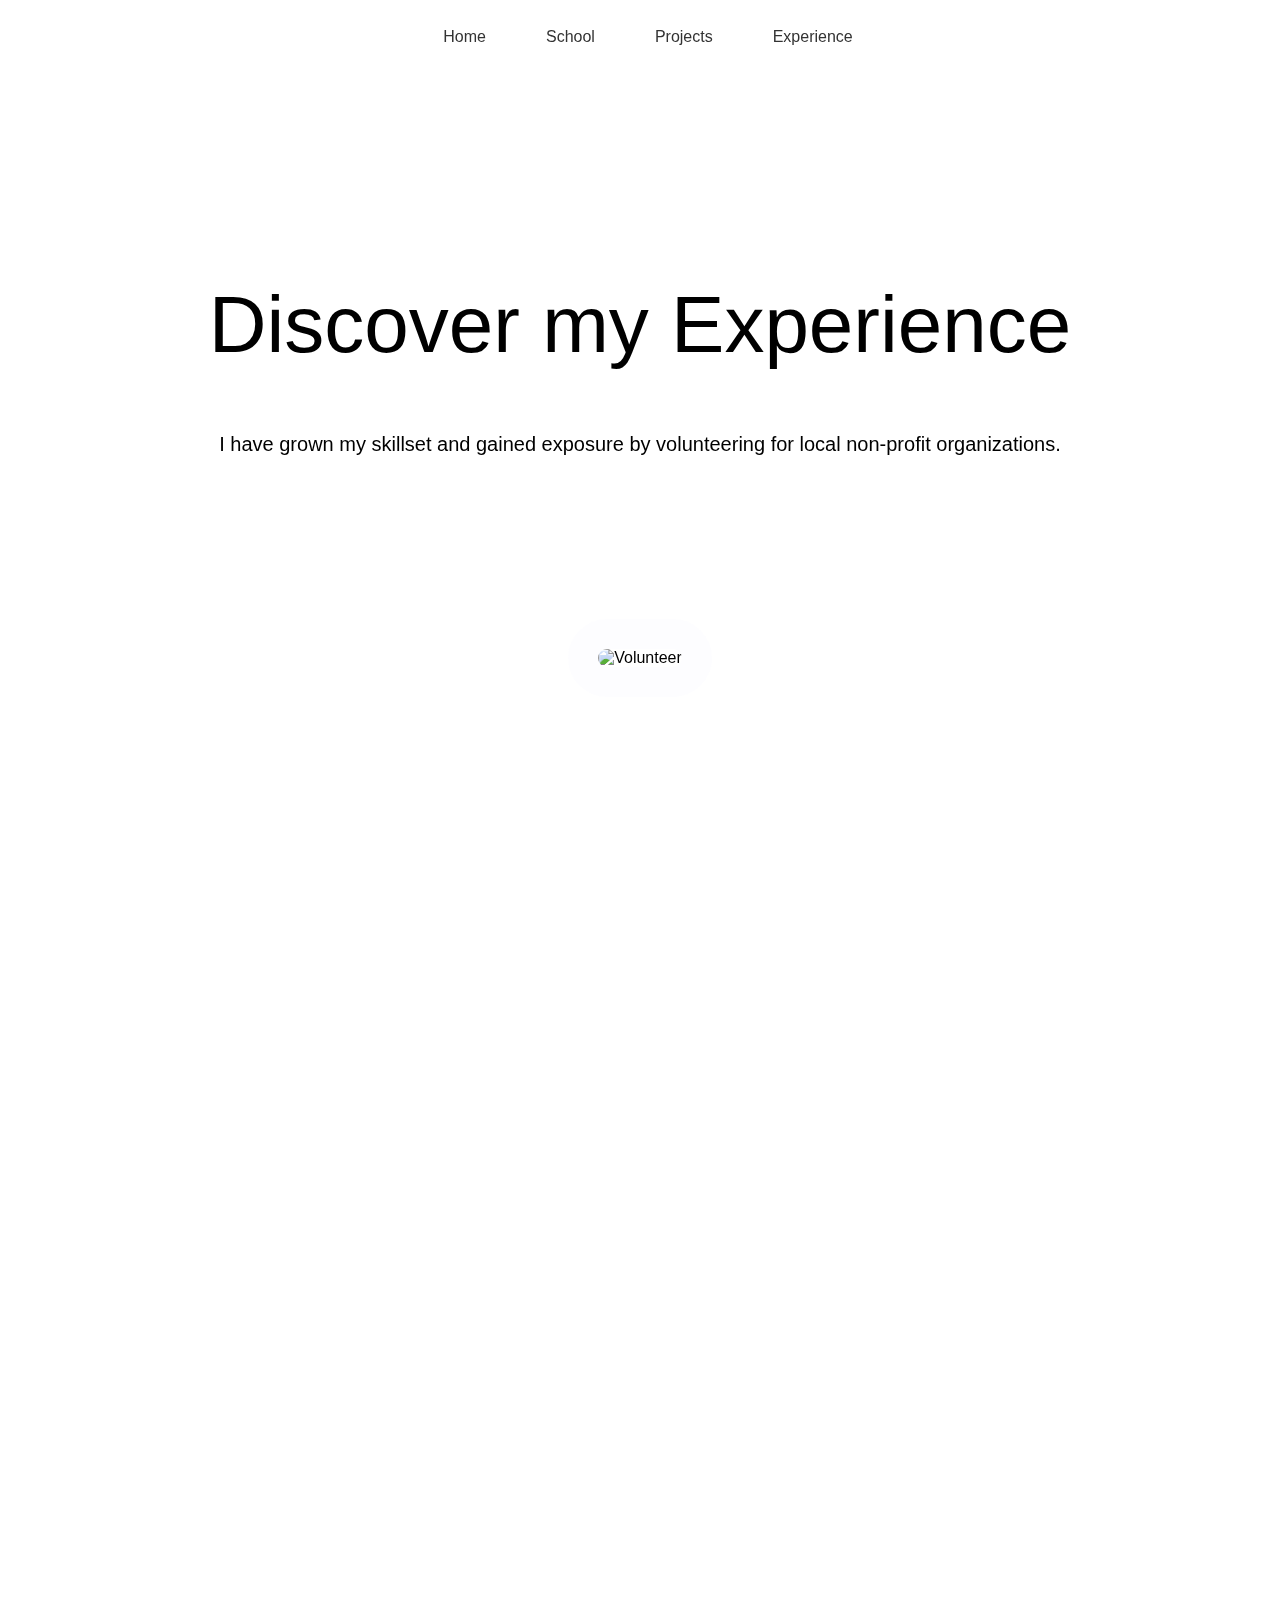
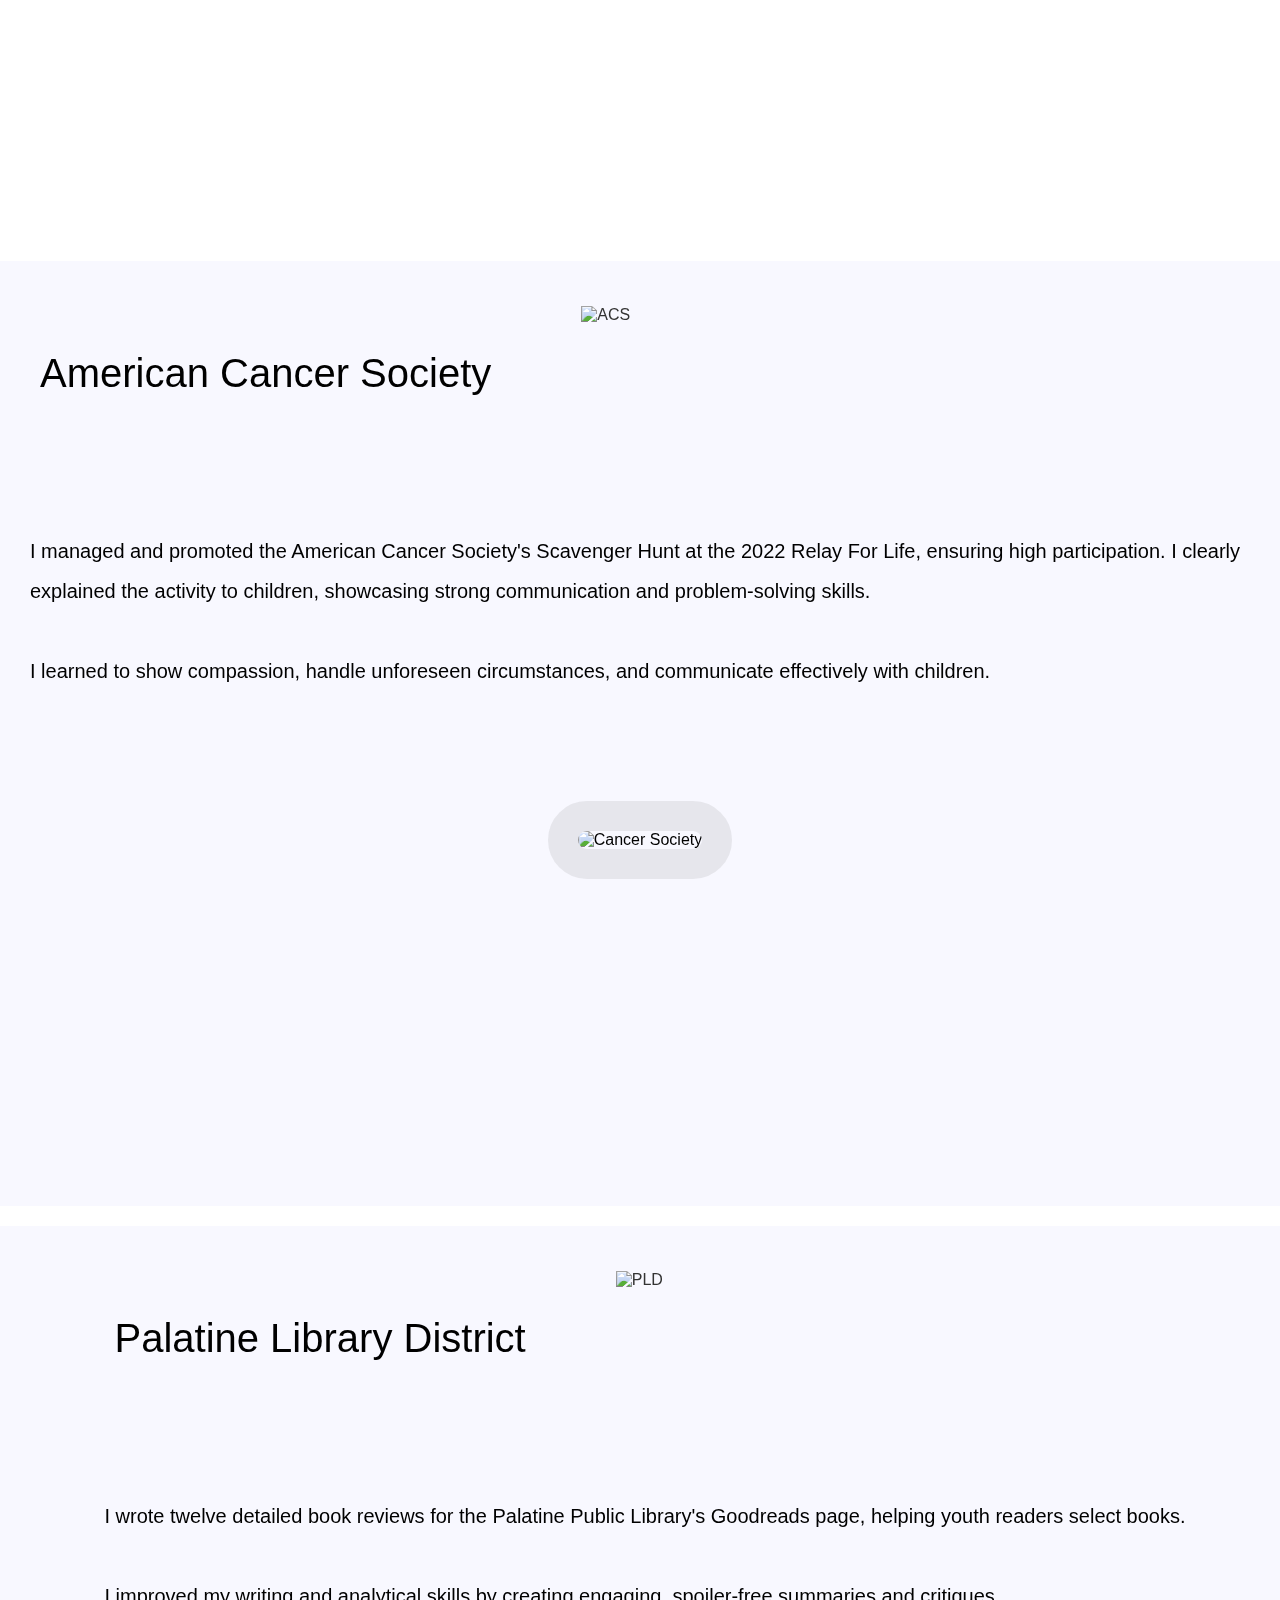
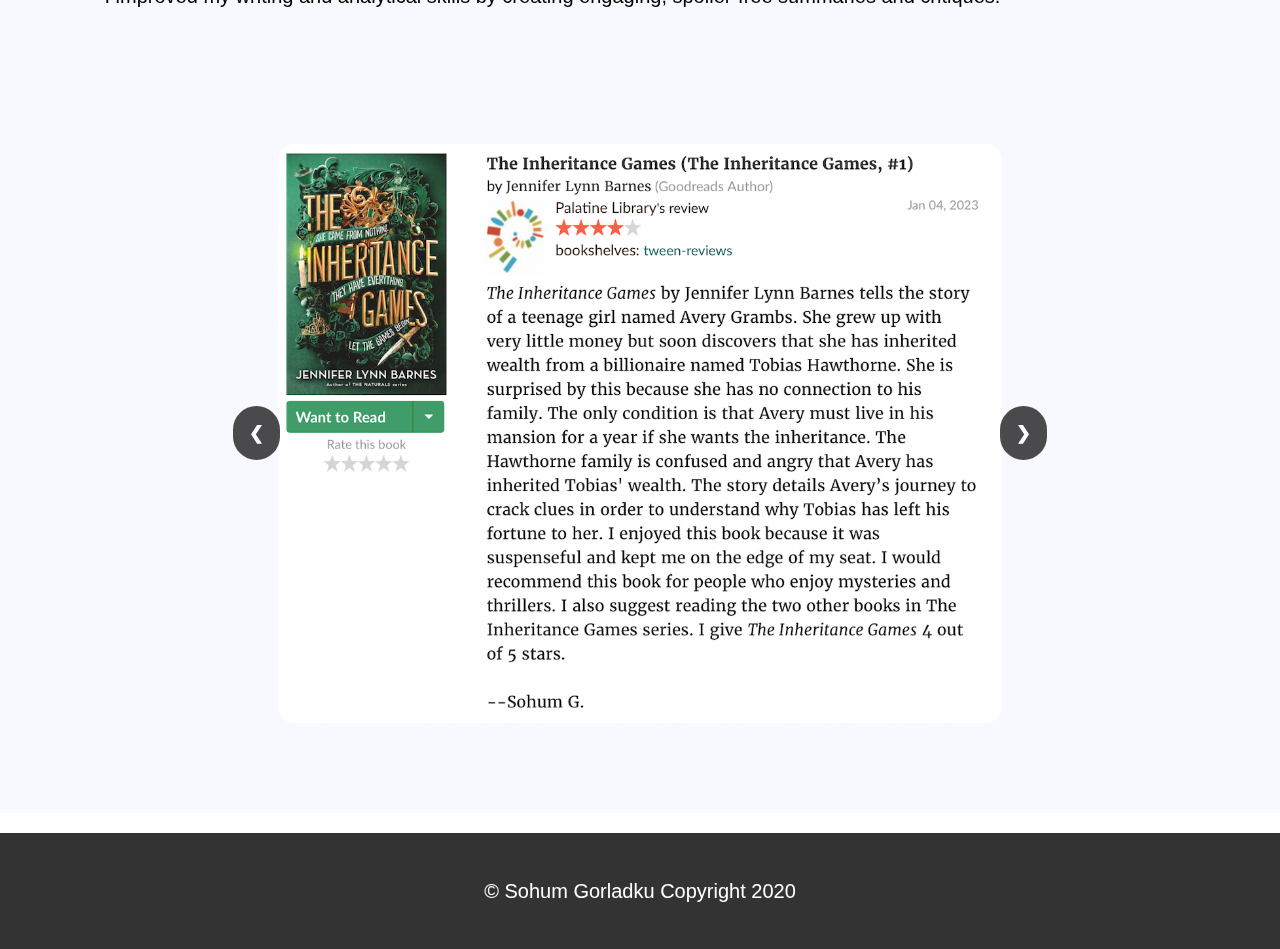
==== experience.html @ 85830cfe "Update experience.html" ====
<!DOCTYPE html>
<html>
<head>
    <meta name="viewport" content="width=device-width, initial-scale=1.0">
    <title>Sohum Gorladku</title>
    <link rel="stylesheet" href="style.css" />
    <link href="https://fonts.googleapis.com/css2?family=Inter:wght@400;700&display=swap" rel="stylesheet">
</head>
<body>
<div id="GorHeader">
    <div id="GorNavigate">
        <ul class="sul">
            <li class="sli"><a href="index.html">Home</a></li>
            <li class="sli"><a href="school.html">School</a></li>
            <li class="sli"><a href="projects.html">Projects</a></li>
            <li class="sli"><a href="experience.html">Experience</a></li>
        </ul>
    </div>
</div>

<div id="SContent">
    <div id="SRow1Rectangle1">
        <div id="title-wrap" class="content-wrapper">
            <h1 id="title">Discover my Experience</h1>
            <p id="title-text">I have grown my skillset and gained exposure by volunteering for local non-profit organizations. </p>
            <img src="https://images.fastcompany.com/image/upload/f_auto,c_fit,w_3840,q_auto/fc/3060902-poster-p-1-why-volunteering-is-the-single-most-overlooked-skill-on-resumes.jpg" alt="Volunteer" class="school-image">
        </div>
    </div>

    <div id="SRow2Rectangle1">
        <div class="content-wrapper">
            <div class="acs">
                <h1 class="volunteer-title">American Cancer Society</h1>
                <a href="https://www.cancer.org/involved/fundraise/relay-for-life.html" class="acs-image" target="_blank">
                    <img src="https://1000logos.net/wp-content/uploads/2023/02/American-Cancer-Society-logo.png" alt="ACS" class="acs-image">
                </a>
            </div>
            <p class="volunteertext">I managed and promoted the American Cancer Society's Scavenger Hunt at the 2022 Relay For Life, ensuring high participation. I clearly explained the activity to children, showcasing strong communication and problem-solving skills. <br><br> I learned to show compassion, handle unforeseen circumstances, and communicate effectively with children.</p>
            <img src="https://www.carnivalfoundation.com/wp-content/uploads/2019/11/0518-2019-2020-Carnival-RFL-1.jpg" alt="Cancer Society" class="walk-image">
        </div>
    </div>

    <div id="SRow3Rectangle1">
        <div class="content-wrapper">
            <div class="acs" >
                <h1 class="volunteer-title" style="text-align: left; margin-left: 1em;">Palatine Library District</h1>
                <a href="https://www.goodreads.com/user/show/82035043-palatine-library" class="pld-image" target="_blank">
                    <img src="https://www.palatinelibrary.org/sites/default/files/PLDLogo1200x630.png" alt="PLD" class="acs-image">
                </a>
            </div>
            <p class="volunteertext">I wrote twelve detailed book reviews for the Palatine Public Library's Goodreads page, helping youth readers select books. <br><br> I improved my writing and analytical skills by creating engaging, spoiler-free summaries and critiques.</p>
            <br>
            <div class="slider">
                <button class="prev" onclick="plusSlides(-1)">&#10094;</button>
                <div class="slider-content">
                    <img src="rev1.png" class="slide" alt="Review 1">
                    <img src="rev2.png" class="slide" alt="Review 2">
                    <img src="rev3.png" class="slide" alt="Review 3">
                    <img src="rev4.png" class="slide" alt="Review 4">
                    <img src="rev5.png" class="slide" alt="Review 5">
                    <img src="rev6.png" class="slide" alt="Review 6">
                </div>
                <button class="next" onclick="plusSlides(1)">&#10095;</button>
            </div>
        
        </div>
    </div>


</div>

<div id="Sfooter">
    <p>&copy; Sohum Gorladku Copyright 2020</p>
</div>

<script>
    let slideIndex = 1;
    showSlides(slideIndex);

    function plusSlides(n) {
        showSlides(slideIndex += n);
    }

    function showSlides(n) {
        let i;
        let slides = document.getElementsByClassName("slide");
        if (n > slides.length) {slideIndex = 1}
        if (n < 1) {slideIndex = slides.length}
        for (i = 0; i < slides.length; i++) {
            slides[i].style.display = "none";
        }
        slides[slideIndex-1].style.display = "block";
    }

</script>
</body>
</html>
---- style.css ----
body {
    width: 100% ; /* Use 90% of screen. 10% is left for white space. This is floating layout*/
    margin: 0 auto; /* not sure what auto does? */
    display: block; /* This will make sure block level elements such as li etc stay as their block and not become inline */
    -webkit-font-smoothing: antialiased;
    -moz-osx-font-smoothing: grayscale;
    font-family: "San Francisco Text", -apple-system, BlinkMacSystemFont, "Segoe UI", Roboto, "Helvetica Neue", Arial, sans-serif;
    /* text-align: center;*/
    
    /* padding-top: 2%; */ /*If you need some distance from top to start anything*/
    
    }
    
    .skills-container {
        display: flex;
        justify-content: space-between;
        margin-top: 10vh;
        margin-bottom: 10vh;
    }
    .skills-column {
        flex: 0 0 48%; /* Two columns, each taking about half of the container */
    }
    ul.large-bullet {
        list-style-type: none;
        font-size: 20px;
        margin-top: 20px;
        padding-left: 0; /* Remove default padding */
        font-weight:600;
    }
    
    ul.sub-bullet {
        margin-top: 0;
        padding-left: 20px; /* Adjust padding for sub-bullets */
        list-style-type: none;
        margin-top: 2vh;
        margin-bottom: 5vh;
        font-weight: 400;
    }
    
    @media screen and (max-width: 767px) {
        .skills-container {
            display: flex;
            justify-content: space-between;
            margin-top: 5px;
            margin-bottom: 5px;
        }
        .skills-column {
            flex: 0 0 48%; /* Two columns, each taking about half of the container */
        }
        ul.large-bullet {
            list-style-type: none;
            font-size: 14px;
            margin-top: 20px;
            padding-left: 0; /* Remove default padding */
            font-weight:550;
        }
        
        ul.sub-bullet {
            margin-top: 0;
            padding-left: 12px; /* Adjust padding for sub-bullets */
            list-style-type: none;
            margin-top: 2vh;
            margin-bottom: 5vh;
            font-weight: 400;
        }
    }
    
    
    /* Add this CSS to your existing stylesheet or home.css */
    .content-wrapper {
        text-align: center;
    
    }
    
    #title-wrap {
        text-align: center;
        margin-top: 20vh;
    }
    
    #title{
        font-size: 80px;
        font-weight: 400;
    }
    
    
    #title-text{
        font-size:20px;
        line-height: 2; /* Adjust the value to set the line height to double */
    }
    
    h1 {
        font-weight: 500;
        font-size: 40px;
    }
    
    
    p {
        font-weight: 350;
        font-size: 20px;
        line-height: 3;
    }
    
    @media screen and (max-width: 767px) {
        #title {
            font-size:25px;
        }
        
        #title-text {
            font-size:14px;
        }
        
        h1 {
            font-size:20px;
        }
        
        p {
            font-size:12px;
            line-height: 2;
        }
            
    }
    
    #SRow1Rectangle1, #SRow2Rectangle1, #SRow3Rectangle1, #row4slides {
        display: flex;
        justify-content: center;
        text-align: center;
        padding-top: 5vh;
        min-height: 100vh;
        margin: 0% auto 0% auto;
        margin-bottom: 20px;
    }
    
    
    #row4slides {
        background-color: ghostwhite;
        padding-top: 1%;
        position: relative;
    }
    
    .slider {
        position: relative;
        width: 80%;
        max-width: 1000px;
        margin: auto;
        overflow: hidden;
    }
    
    .slider-content {
        margin-top: 10vh;
        margin-bottom: 10vh;
        display: flex;
        justify-content: center; /* Center horizontally */
        align-items: center; /* Center vertically */
        transition: transform 0.5s ease-in-out;
        width: 100%;
    }
    
    @media screen and (max-width: 767px) {
        .slider {
            width: 100%;
        }
    
        .slide-content {
            width: 100%;
        }
    
        .slide-content img {
            max-width: 90%; /* Ensures the image doesn't take more than 90% of the screen width */
            max-height: 300px; /* Sets a maximum height for the image */
            width: auto; /* Maintains the aspect ratio */
            height: auto; /* Maintains the aspect ratio */
            border-radius: 20px; /* Keeps rounded corners */
            border: 5px solid ghostwhite; /* Keeps the thick ghost grey border */
        }
    }
    
    .abouttext{
        margin-top: 10vh;
        margin-left: 5vh;
        margin-right: 5vh;
        line-height: 2.5;
    }
    
    .slide {
        display: none;
        width: 80%;
        height: 50%;
        max-width: 100%;
        border-radius: 1em;
    }
    
    .prev, .next {
        cursor: pointer;
        position: absolute;
        top: 50%;
        width: auto;
        padding: 16px;
        color: white;
        font-weight: bold;
        font-size: 18px;
        transition: 0.6s ease;
        border-radius: 1.5em;
        border: none;
        user-select: none;
        background-color: rgba(0, 0, 0, 0.7); /* Slightly transparent */
        transform: translateY(-50%);
    }
    
    .prev {
        left: 5%; /* Adjust left position */
    }
    
    .next {
        right: 5%; /* Adjust right position */
    }
    
    .prev:hover, .next:hover {
        background-color: rgba(0,0,0,0.8);
    }
    
    
    
    
    /* Use the ID GorNavigate to set the styling for your navigation section or division */
    #GorNavigate
    {
    width:100%;
    
    background-color: rgba(255, 255, 255, 0.9) ; /*I picked this color from website color-hex.com. light black due to blur etc */
    backdrop-filter: saturate(180%) blur(20px); /* Not sure if this is doing anything */
    
    
    padding: 0.5em ; /* This gives the spacing around the whole text and its boundary. 0.5em is 8px */
    margin: 0% auto 0% auto; /* IMP: auto for margin makes this box centered. Do thisalways. Margin leaves all around the box 1%. Since width is 100% so it is not leaving margin on left/right side*/
    text-align: center;
    
    position: fixed; /* IMPORTANT LEARNING: When I used this, the Box1 was going under the Navigate. But if I dont do this, my bar wont remain fixed */
    
    }
    
    @media screen and (max-width: 767px) {
        #GorNavigate {
            padding: 0;
        }
    }
    
    
    #Sribbonbuffer
    {
    width: 100%;
    /* padding: 0em; */
    background-color: ghostwhite ; /* Best is to give the same as navigate bar color */
    /* backdrop-filter: saturate(180%) blur(20px); */
    
    
    
    /* IMPPPPPPPPPPPPPP ADD Back For Margin Above Nav Bar
    
    /* height: 11vh; */
    
    
    
    margin: 0% 0% 0% 0%; /* Top margin is 0%, Right is 0%, Bottom is 14% so there is gap betweem nav bar and next image box, left is 0% */
    /*position: fixed; */ /* I had to give this fixed similar to nav bar, else everything the width screws up. IMPORTANT. */
    /* visibility: hidden; */
    }
    
    .sul {
        display: flex;
        justify-content: center; /* Centering the items horizontally */
        padding: 0;
        margin: 0;
        list-style-type: none;
    }
    
    
    .sli /* This is spacing the words in the list .It leaves gap between li words. */
    {margin-left: 10px;
    margin-right: 10px;
    }
    
    .sli
    {
    /* URGENT LEARNING FROM BEFORE: Awesome to use inline display for navigation */
    display: inline; /* IMP: To show the li elements (navigation row) in a row instead of one below each other.*/
    padding: 20px ; /* This helps in providing padding around each word of the list. */
    /* color: white; Cannot do this here since text color is for "a" element */
    
    /* text-align: justify; */
    
    }
    
    @media screen and (max-width: 767px) {
    
        .sli {
            display: inline-block;
            width: auto; /* Allow items to be inline */
            padding: 5px 10px; /* Reduced padding for mobile */
            font-size: 10px; /* Reduced font size for mobile */
            margin: 0 3px; /* Adjust margin for spacing between items */
        }
    }
    
    
    a
    {
    color: #333333;
    margin: auto;
    text-align: center;
    text-decoration: none; /* IMP: If i dont give this, then there is an underline because of href. To remove that, you have to give this under 'a' element */
    }
    
    a:hover /* IMPORTANT LEANING FROM BEFORE. */
    /* This :hover cannot be given inside li brackets.It is an event. */
    /* when user hovers around the li elements, the color here changes to pinkinsh hexadecimal #ffcbcb */
    {
    color: #ffdead ;
    }
    
    
    #SohHead /* ANother leaning is: give an id to the h1 tag of sohum header. So you can only change that color instead of all h1 headers.*/
    {
    color: #293484;
    }
    
    
    #SContent
    {
    overflow: auto; /* This is important overflow forthe whole wrapper */
    
    }
    
    /* STYLING FOR CONTENT */
    /* Styling for first row first rectangle. Its height, margin , float */
    
    #SRow1Rectangle1 /* Since we are using ID attribute for this rectangle, you have to call it by saying #. */
    {
    /*height: 60em; *//*When I left a space between 20 and em, it did not show any rectangle.*/
    /* 20em = 320px , 45em = 720px , */
    width: 100%; /* Like body */
    
    /* IMP This is how you change length of the section. */
    max-height:200vh;
    min-height:200vh;
    
    background-image: url('https://img.freepik.com/free-vector/vibrant-summer-ombre-background-vector_53876-105765.jpg?size=626&ext=jpg&ga=GA1.1.1480204119.1718823600&semt=ais_user');
    background-size: cover; /* Ensures the image covers the entire div */
    background-repeat: no-repeat; /* Prevents the image from repeating */
    background-position: center; /* Centers the image in the div */
    width: 100%; /* Adjust as necessary */
    height: 100%; /* Adjust as necessary */
    
    margin-bottom: 1em;/* Margin: Top Right Bottom Left; 3.6% is for top margin so it does not overlap with my navigation*/
    /*margin: auto;*/ /* IMP: This will make this box centered. By making margin for both left-margin and right-margin to auto */
    /* padding-top: 2.9%; */ /*IMP: This top padding is needed else my navigation bar and Rectangle 1 will overlap. This is needed since I made my navigation bar sticky by making my navigation bar 'Fixed position' */
    /* Now if you give top padding to this rectangle, all rectangles below should also be giving some padding so they dont overlap */
    
    }
    
    @media screen and (max-width: 767px) {
        #SRow1Rectangle1{
        min-height:100vh;
        height: 100%;
        }
    
        #SRow4Rectangle1{
        max-height:60vh;
        min-height:60vh;
        height: 100%;
        }
    
        #SRow4Rectangle2{
        max-height:60vh;
        min-height:60vh;
        height: 100%;
        }
    }
    
    .profile-image {
        max-width: 100%;
        height: 50%;
        border-radius: 5em; /* Makes the image round */
        border: 30px solid rgba(248, 248, 255, 0.3);
        margin-top: 15vh; /* Adjust margin as needed */
    }
    
    
    
    .art-image {
        max-width: 100%;
        height: 50%;
        border-radius: 5em; /* Makes the image round */
        border: 30px solid rgba(231, 231, 231, 0.3);
        margin-top: 10vh; /* Adjust margin as needed */
    }
    
    
    .school-image {
        max-width: 100%;
        height: 50%;
        border-radius: 5em; /* Makes the image round */
        border: 30px solid rgba(248, 248, 255, 0.3);
        margin-top: 15vh; /* Adjust margin as needed */
    }
    
    
    .phs-image {
        max-width: 100%;
        max-height: 40%;
        border-radius: 5em; /* Makes the image round */
        border: 30px solid rgba(213, 213, 213, 0.2);
        margin-top: 15vh; 
        /* Adjust margin as needed */
    }
    
    .math-image {
        max-width: 80%;
        max-height: 70%;
        border-radius: 4em; /* Makes the image round */
        border: 30px solid rgba(161, 161, 161, 0.2);
        margin-top: 6vh; 
        /* Adjust margin as needed */
    }
    
    .tennis-image {
        max-width: 60%;
        max-height: 20%;
        border-radius: 4em; /* Makes the image round */
        border: 30px solid rgba(161, 161, 161, 0.2);
        margin-top: 4vh; 
        margin-bottom: 5vh;
        /* Adjust margin as needed */
    }
    
    .wheel-image {
        max-width: 60%;
        max-height: 60%;
        border-radius: 4em; /* Makes the image round */
        border: 30px solid rgba(161, 161, 161, 0.2);
        margin-top: 4vh; 
        margin-bottom: 5vh;
        /* Adjust margin as needed */
    }
    
    .frogger-image {
        max-width: 80%;
        max-height:80%;
        border-radius: 4em; /* Makes the image round */
        border: 30px solid rgba(161, 161, 161, 0.2);
        margin-top: 1vh; 
        /* Adjust margin as needed */
    }
    
    .sundling-image {
        max-width: 100%;
        height: 32%;
        border-radius: 4em; /* Makes the image round */
        border: 30px solid rgba(161, 161, 161, 0.2);
        margin-top: 10vh; 
        /* Adjust margin as needed */
    }
    
    .walk-image {
        max-width: 100%;
        height: 32%;
        border-radius: 4em; /* Makes the image round */
        border: 30px solid rgba(161, 161, 161, 0.2);
        margin-top: 10vh; 
        /* Adjust margin as needed */
    }
    
    .sql-image {
        max-width: 100%;
        height: 32%;
        border-radius: 4em; /* Makes the image round */
        border: 30px solid rgba(248, 248, 255, 0.3);
        margin-top: 10vh; 
        /* Adjust margin as needed */
    }
    
    .acs-image {
        max-width: 40vh;
        height: 15vh;
        margin-left: 5vh;
        /* Adjust margin as needed */
    
    }
    
    .pld-image {
        max-width: 40vh;
        height: 15vh;
        margin-left: 5vh;
        /* Adjust margin as needed */
    
    }
    
    @media screen and (max-width: 767px) {
        .profile-image {
            max-width: 90%; /* Maximum width for mobile devices */
            max-height: 300px; /* Maximum height for mobile devices */
            width: auto; /* Ensures image doesn't stretch beyond aspect ratio */
            height: auto; /* Ensures image doesn't stretch beyond aspect ratio */
        }
    
        .school-image {
            max-width: 90%; /* Maximum width for mobile devices */
            max-height: 300px; /* Maximum height for mobile devices */
            width: auto; /* Ensures image doesn't stretch beyond aspect ratio */
            height: auto; /* Ensures image doesn't stretch beyond aspect ratio */
        }
    
        .phs-image {
            max-width: 90%; /* Maximum width for mobile devices */
            max-height: 300px; /* Maximum height for mobile devices */
            width: auto; /* Ensures image doesn't stretch beyond aspect ratio */
            height: auto; /* Ensures image doesn't stretch beyond aspect ratio */
        }
    
        .art-image {
            max-width: 90%; /* Maximum width for mobile devices */
            max-height: 300px; /* Maximum height for mobile devices */
            width: auto; /* Ensures image doesn't stretch beyond aspect ratio */
            height: auto; /* Ensures image doesn't stretch beyond aspect ratio */
        }
        .math-image {
            max-width: 60%; /* Maximum width for mobile devices */
            max-height: 300px; /* Maximum height for mobile devices */
            margin-top: 10px;
            width: auto; /* Ensures image doesn't stretch beyond aspect ratio */
            height: auto; /* Ensures image doesn't stretch beyond aspect ratio */
            border-radius: 4px;
            border: none;
        }
    
        .tennis-image {
            max-width: 60%; /* Maximum width for mobile devices */
            max-height: 300px; /* Maximum height for mobile devices */
            margin-top: 10px;
            width: auto; /* Ensures image doesn't stretch beyond aspect ratio */
            height: auto; /* Ensures image doesn't stretch beyond aspect ratio */
            border-radius: 4px;
            border: none;
        }
    
        .wheel-image {
            max-width: 60%; /* Maximum width for mobile devices */
            max-height: 300px; /* Maximum height for mobile devices */
            margin-top: 10px;
            width: auto; /* Ensures image doesn't stretch beyond aspect ratio */
            height: auto; /* Ensures image doesn't stretch beyond aspect ratio */
            border-radius: 4px;
            border: none;
        }
    
    
        .frogger-image {
            max-width: 60%; /* Maximum width for mobile devices */
            max-height: 300px; /* Maximum height for mobile devices */
            width: auto; /* Ensures image doesn't stretch beyond aspect ratio */
            height: auto; /* Ensures image doesn't stretch beyond aspect ratio */
            margin-top: 10px;
            border-radius: 2px;
            border: none;
        }
    
        .sundling-image {
            max-width: 90%; /* Maximum width for mobile devices */
            max-height: 300px; /* Maximum height for mobile devices */
            width: auto; /* Ensures image doesn't stretch beyond aspect ratio */
            height: auto; /* Ensures image doesn't stretch beyond aspect ratio */
        }
    
        .sql-image {
            max-width: 90%; /* Maximum width for mobile devices */
            max-height: 300px; /* Maximum height for mobile devices */
            width: auto; /* Ensures image doesn't stretch beyond aspect ratio */
            height: auto; /* Ensures image doesn't stretch beyond aspect ratio */
        }
    
        .acs-image {
            max-width: 40%; /* Maximum width for mobile devices */
            max-height: 100px; /* Maximum height for mobile devices */
            width: auto; /* Ensures image doesn't stretch beyond aspect ratio */
            height: auto; /* Ensures image doesn't stretch beyond aspect ratio */
        }
    
        .pld-image {
            max-width: 40%; /* Maximum width for mobile devices */
            max-height: 100px; /* Maximum height for mobile devices */
            width: auto; /* Ensures image doesn't stretch beyond aspect ratio */
            height: auto; /* Ensures image doesn't stretch beyond aspect ratio */
        }
    
        .walk-image {
            max-width: 90%; /* Maximum width for mobile devices */
            max-height: 300px; /* Maximum height for mobile devices */
            width: auto; /* Ensures image doesn't stretch beyond aspect ratio */
            height: auto; /* Ensures image doesn't stretch beyond aspect ratio */
        }
    }
    
    .acs{
        display: flex;
        align-items: center; 
    }
    
    .tennisbutton{
        padding: 1.2em;
        border-color: transparent;
        margin-top: 6vh;
        margin-left: auto;
        margin-right: auto;
        font-size: 18px;
        border-radius: 0.2em;
        background-color: rgba(51, 51, 51, 0.8);
    }
    
    .wheelbutton{
        padding: 1.2em;
        border-color: transparent;
        margin-top: 3vh;
        margin-left: auto;
        margin-right: auto;
        margin-bottom: 5vh;
        font-size: 18px;
        border-radius: 0.2em;
        background-color: rgba(51, 51, 51, 0.8);
    }
    
    @media screen and (max-width: 767px) {
    .tennisbutton{
        padding: 5px;
        border: none;
        margin-top: 10px;
        margin-bottom: 3px;
        margin-left: auto;
        margin-right: auto;
        font-size: 8px;
        border-radius: 0.2em;
        background-color: rgba(51, 51, 51, 0.8);
    }
    
    .wheelbutton{
        padding: 5px;
        border-color: transparent;
        margin-top: 10px;
        margin-bottom: 3px;
        margin-left: auto;
        margin-right: auto;
        margin-bottom: 5px;
        font-size: 8px;
        border-radius: 0.2em;
        background-color: rgba(51, 51, 51, 0.8);
    }
    }
    
    .class-titles{
        font-weight: 500;
        font-size: 20px;
    }
    
    .class-list{
    
        margin-right: 5vh;
        line-height: 2;
    }
    
    .classes{
        text-align: left;
        margin-left: 5vh;
        line-height: 2;
    }
    
    
    .mathteam{
        text-align: left;
        font-size: 16px;
        line-height: 2;
        margin-left: 1.5em;
        margin-right: 1em;
    }
    
    @media screen and (max-width: 767px) {
        .class-titles{
            font-size: 16px;
        }
        
        .mathteam{
        text-align: left;
        font-size: 12px;
        line-height: 1.5;
        margin-left: 7px;
        margin-right: 3px;
        }
    }
    
    .volunteertext{
        margin-top: 10vh;
        text-align: left;
        font-size: 20px;
        line-height: 2;
        margin-left: 1.5em;
        margin-right: 1em;
    }
    @media screen and (max-width: 767px) {
        .volunteertext {
        margin-top: 5px;
        text-align: left;
        font-size: 12px;
        line-height: 2;
        margin-left: 10px;
        margin-right: 3px;
        }
    }
    
    .wheeltext{
        text-align: left;
        font-size: 16px;
        line-height: 2;
        margin-left: 2em;
        margin-right: 1.5em;
    }
    
    @media screen and (max-width: 767px) {
        .wheeltext{
        text-align: left;
        font-size: 12px;
        line-height: 1.5;
        margin-left: 4px;
        margin-right: 2px;
        }
    }
    
    .button {
        padding: 1.2em;
        border-color: transparent;
        margin-top: 1em;
        margin-left: auto;
        margin-right: auto;
        font-size: 18px;
        border-radius: 0.2em;
        background-color: rgba(51, 51, 51, 0.8);
    
    }
    
    @media screen and (max-width: 767px) {
      .button {
        padding: 5px;
        border:none;
        margin-top: 1em;
        margin-left: auto;
        margin-right: auto;
        font-size: 8px;
        border-radius: 0.2em;
        background-color: rgba(51, 51, 51, 0.8);
        }
    }
    
    .volunteer-title {
        text-align: left;
        margin-left: 1em;
    }
    
    
    
    #button-text {
        color: ghostwhite;
    }
    
    #SRow2Rectangle1 /* Since we are using ID attribute for this rectangle, you have to call it by saying #. */
    {
    /* height: 60em;*/ /*When I left a space between 20 and em, it did not show any rectangle.*/
    /* 20em = 320px , 45em = 720px , */
    width: 100%; /* Like body */
    max-height: 200vh;
    background-color:ghostwhite;
    margin: 0% auto 0% auto;
    margin-bottom: 20px;
    /* margin: auto; */ /* IMP: This will make this box centered. By making margin for both left-margin and right-margin to auto */
    
    /* padding-top: 1%; */
    }
    
    
    
    #SRow3Rectangle1 /* Since we are using ID attribute for this rectangle, you have to call it by saying #. */
    {
    /* height: 60em;*/ /*When I left a space between 20 and em, it did not show any rectangle.*/
    /* 20em = 320px , 45em = 720px , */
    width: 100%; /* Like body */
    max-height: 200vh;
    background-color:ghostwhite;
    background-image: url('https://img.freepik.com/free-vector/winter-blue-pink-gradient-background-vector_53876-117275.jpg');
    background-size: cover; /* Ensures the image covers the entire div */
    background-repeat: no-repeat; /* Prevents the image from repeating */
    background-position: center; /* Centers the image in the div */
    width: 100%; /* Adjust as necessary */
    height: 100%; /* Adjust as necessary */
    margin: 0% auto 0% auto; /* IMP: This will make this box centered. By making margin for both left-margin and right-margin to auto */
    margin-bottom: 20px;
    /* padding-top: 5%; */
    }
    
    #SRow4Boxes{
        display: flex; /* Flexbox layout */
        justify-content: space-between; /* Distribute items evenly */
        margin-bottom: 20px;
    }
    
    
    #SRow4Rectangle1
    {
    /*height: 30em;*/
    max-height: 100vh;
    min-height: 110vh;
    background-color: ghostwhite;
    width: 50%;
    
    /* margin takes 4 values. Starts with top, right, bottom and left. margin: */
    margin-right: 0.5em; /* I gave this to distinguish between these two rectangles since their background colors are same */
    margin-left: 1em;
    float: left; /* Float left makes two boxes to be inline meaning next to each other */
    
    /* padding-top: 0.5%; */
    }
    #SRow4Rectangle2
    {
    max-height: 100vh;
    min-height: 110vh;
    /* height: 30em; */
    
    background-color:ghostwhite;
    width: 50%;
    
    /* margin takes 4 values. Starts with top, right, bottom and left. margin: */
    margin-left: 0.5em; /* I gave this to distinguish between these two rectangles since their background colors are same */
    margin-right: 1em;
    float: left; /* Float left makes two boxes to be inline meaning next to each other */
    /* padding-top: 0.5%; */
    
    }
    
    
    /*FOOTER SYTLING */
    #Sfooter
    {
    padding: 0.5em; /*this will create small rectangular thin box*/
    text-align: center;
    background-color: rgba(0, 0, 0, 0.8) ; /*I picked this color from website color-hex.com. light black due to blur etc */
    backdrop-filter: saturate(180%) blur(20px); /* Not sure if this is doing anything */
    margin: 0% auto auto auto;
    color: white;
    font-weight: 400;
    }
    
    .SImageR1C1
    {
    width: 100%;
    /*max-width: 100%;
    /*height: 60em; */ /* this is fixed height as such when viewed on mobile, it could be squeezed */
    
    /* Following is for responsive design for mobile or ipad when the width is smaller in mobiles */
    /* max-width: 100%; */
    /*height:auto;*/
    
    /* IMPORTANT LEARNING:To make an image inside a container to be centered, its margin left and margin right should be auto and its display has to be a block.*/
    margin-left: auto;
    margin-right: auto;
    display: block;
    /* ABOVE THREE NEEDED TO MAKE AN IMAGE CENTERED INSIDE ITS RECTANGLE */
    
    max-height: 100vh; /* IMP: The VH called viewport height is what gives the flexible height and does NOT shrink the picture on mobile screens.
    This is very important. Width should be 100% and height 100vh to fill the whole height whether it is desktop or mobile */
    
    
    
    }
    
    .SImageR2C1 , .SImageR4C1, .SImageR4C2, .SImageR3C1
    {
    width: 100%;
    /* height: 950px; */
    /*max-width: 100%;*/
    max-height: 100vh; /* IMP: The VH called viewport height is what gives the flexible height and does NOT shrink the picture on mobile screens.
    This is very important. Width should be 100% and height 100vh to fill the whole height whether it is desktop or mobile */
    /* Since there are two images next to each other on Row 4, make sure the pictures of these two are same size. Save them as same size else one will take more space, other can be small. */
    max-width: 100%;
    
    }
    
    
    
    
    /*Image Styling*/
    /*.SImage1
    {
    width: 1950px;
    height: 45em;
    
    
    }*/
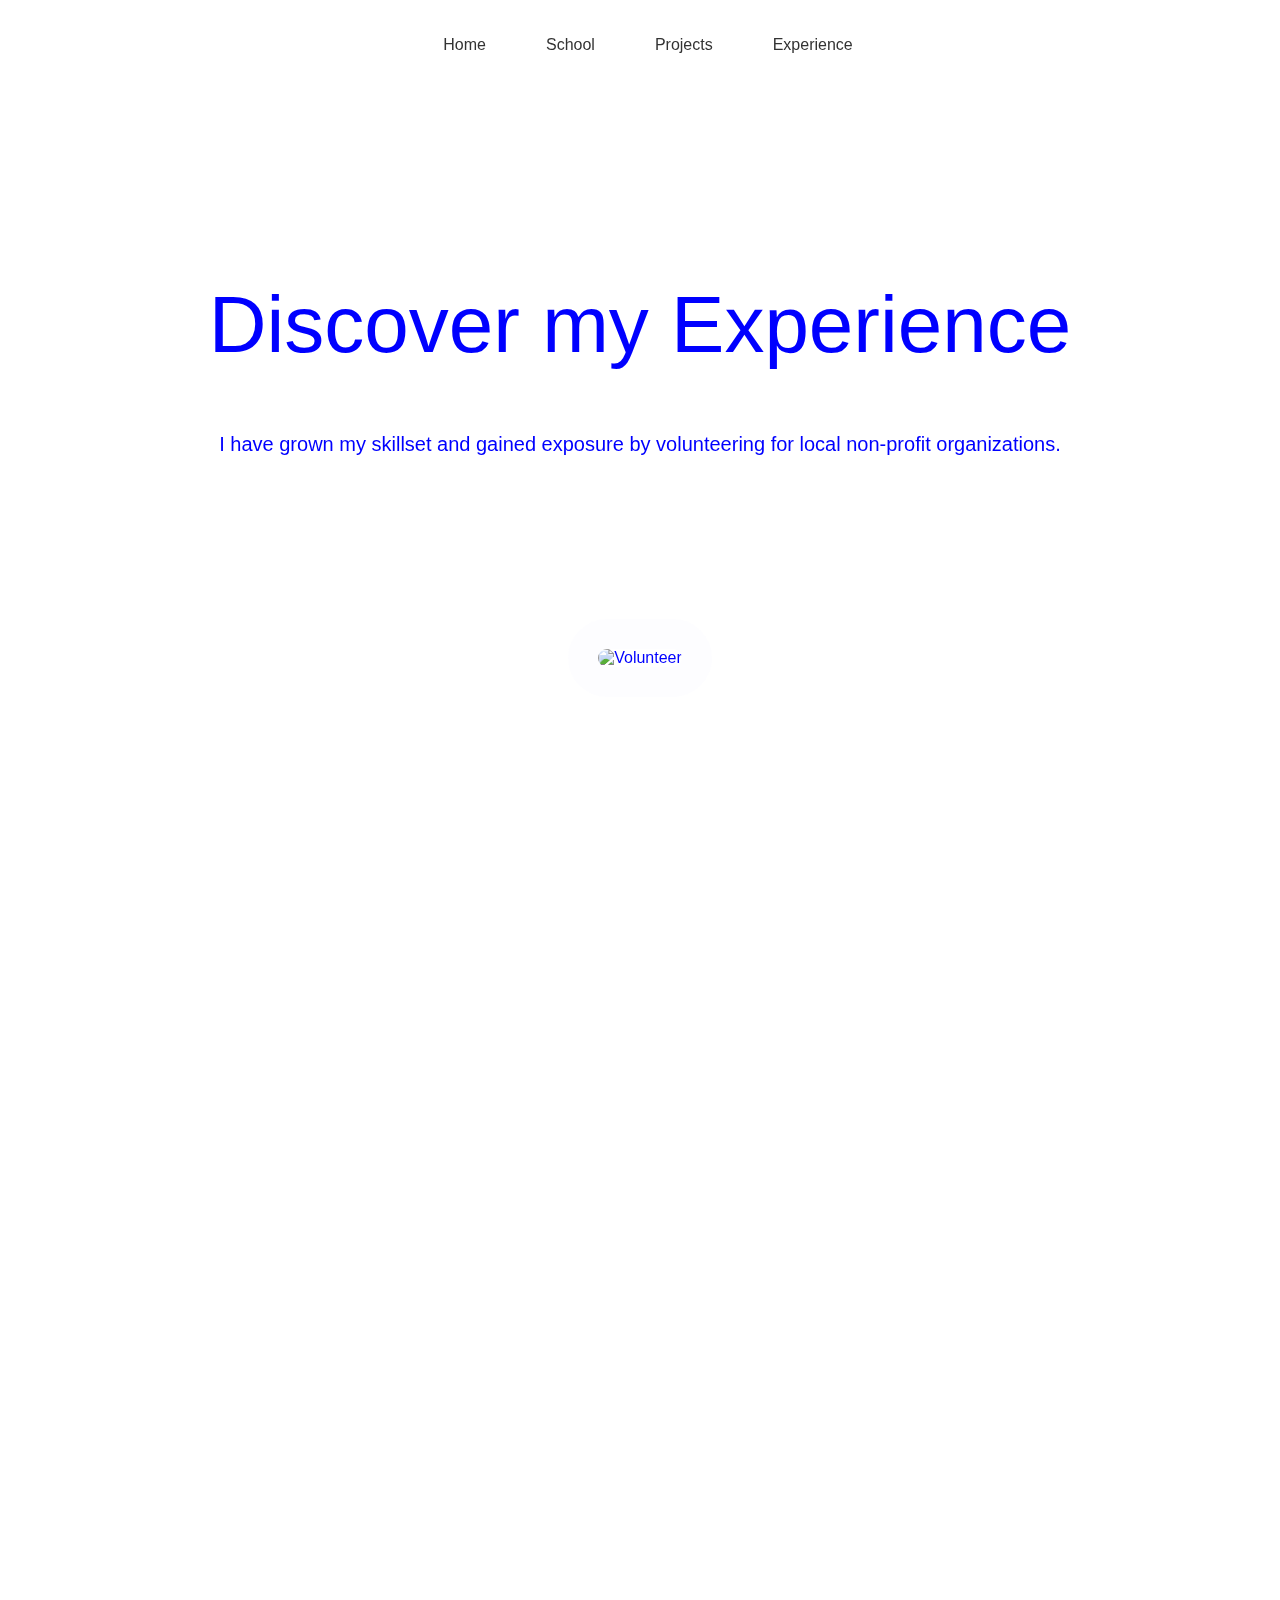
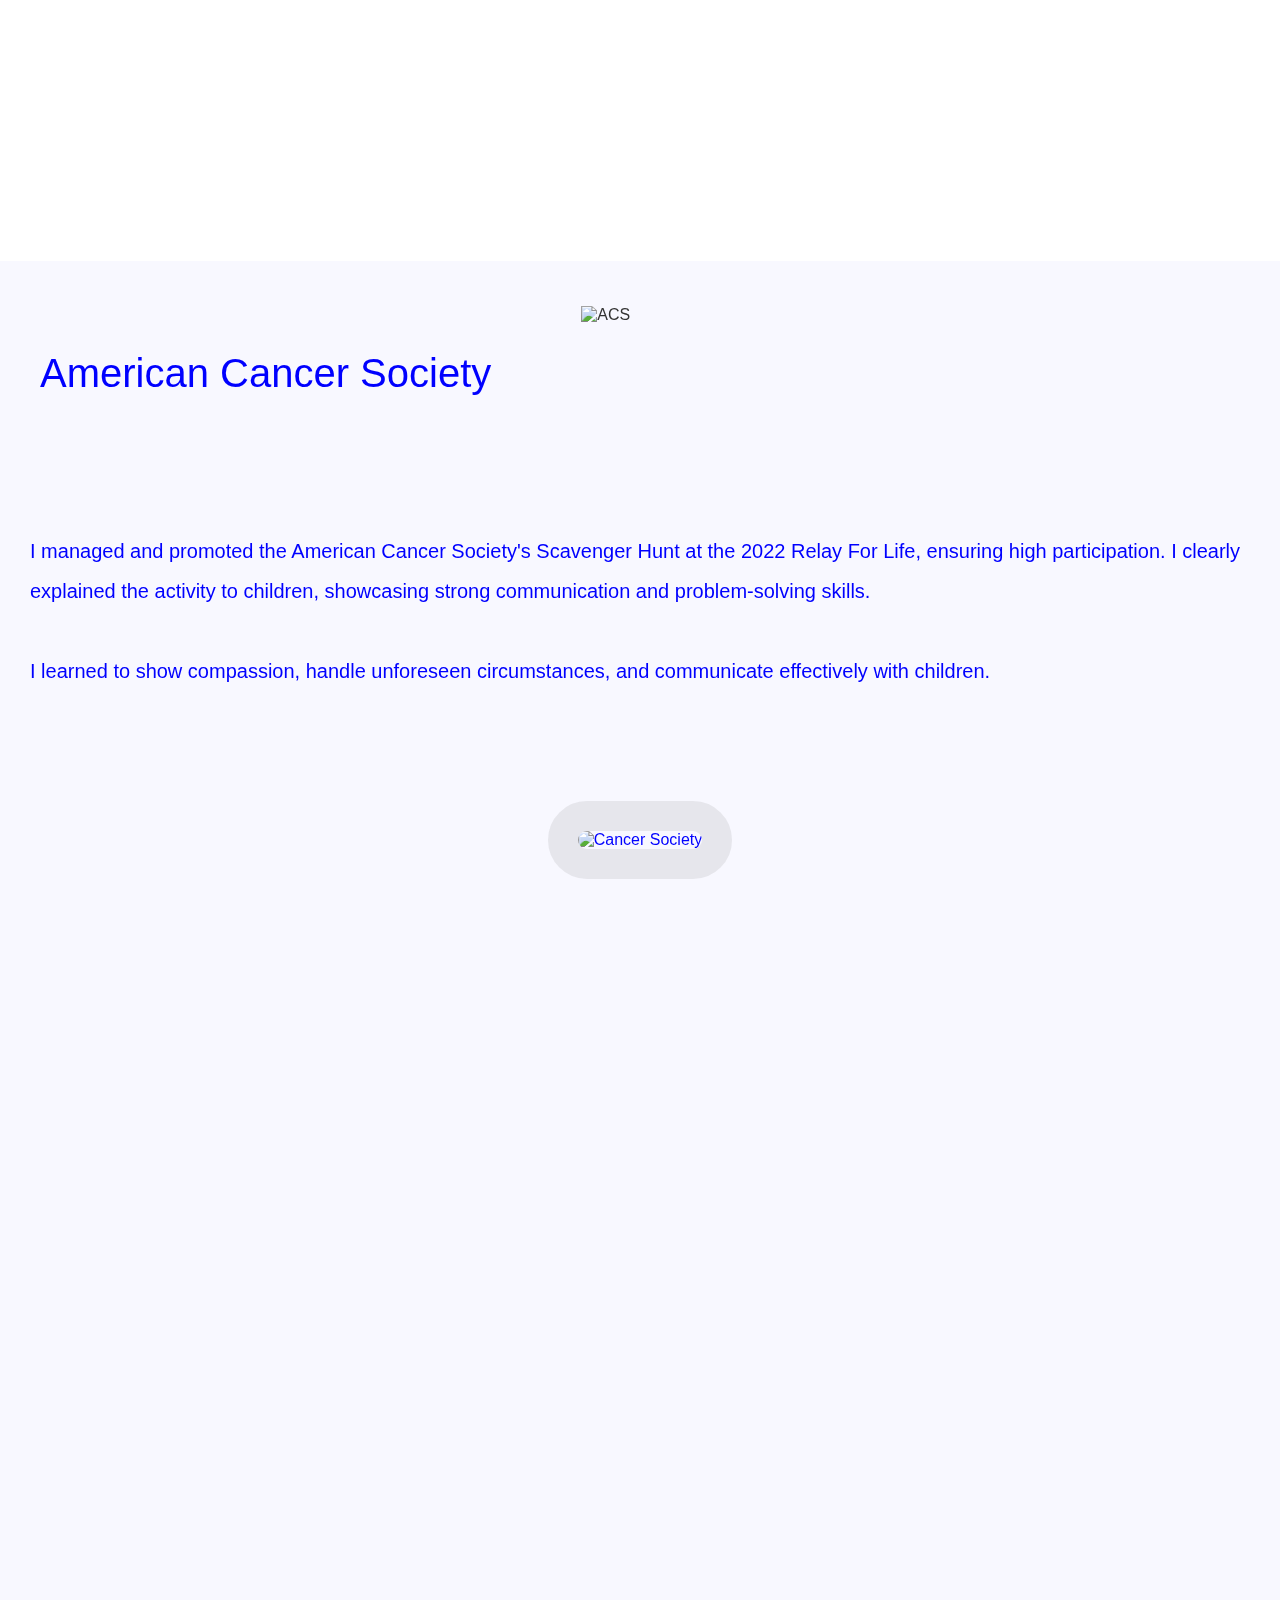
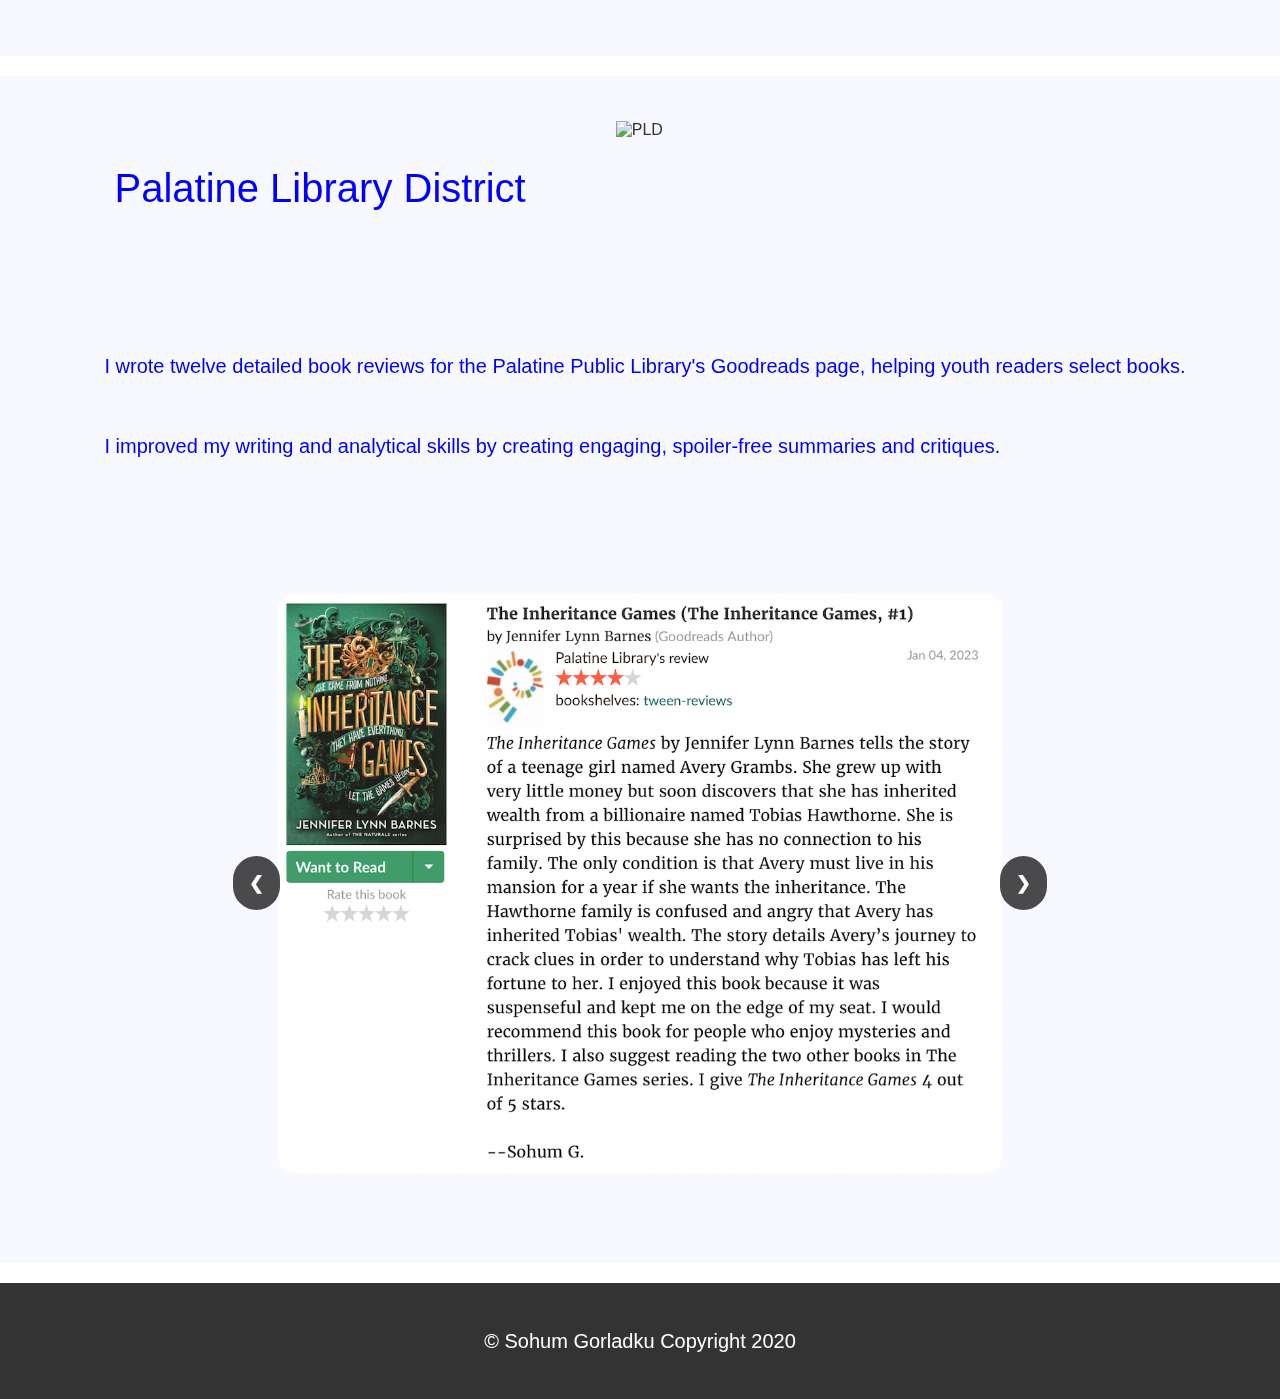
==== commit ba71f1a9: "Update experience.html" ====
--- a/experience.html
+++ b/experience.html
@@ -27,7 +27,7 @@
         </div>
     </div>
 
-    <div id="SRow2Rectangle1">
+    <div id="SRow2Rectangle1" style = "min-height: 150vh;">
         <div class="content-wrapper">
             <div class="acs">
                 <h1 class="volunteer-title">American Cancer Society</h1>
--- a/style.css
+++ b/style.css
@@ -6,7 +6,7 @@
     -moz-osx-font-smoothing: grayscale;
     font-family: "San Francisco Text", -apple-system, BlinkMacSystemFont, "Segoe UI", Roboto, "Helvetica Neue", Arial, sans-serif;
     /* text-align: center;*/
-    
+    color: blue;
     /* padding-top: 2%; */ /*If you need some distance from top to start anything*/
     
     }
@@ -92,6 +92,11 @@
         font-weight: 500;
         font-size: 40px;
     }
+
+    .split-text {
+        font-size: 16px;
+        font-weight: 500;
+    }
     
     
     p {
@@ -120,7 +125,7 @@
             
     }
     
-    #SRow1Rectangle1, #SRow2Rectangle1, #SRow3Rectangle1, #row4slides {
+    #SRow1Rectangle1, #SRow2Rectangle1, #SRow3Rectangle1{
         display: flex;
         justify-content: center;
         text-align: center;
@@ -268,7 +273,7 @@
     .sul {
         display: flex;
         justify-content: center; /* Centering the items horizontally */
-        padding: 0;
+        padding: 8px;
         margin: 0;
         list-style-type: none;
     }
@@ -362,18 +367,7 @@
         min-height:100vh;
         height: 100%;
         }
-    
-        #SRow4Rectangle1{
-        max-height:60vh;
-        min-height:60vh;
-        height: 100%;
-        }
-    
-        #SRow4Rectangle2{
-        max-height:60vh;
-        min-height:60vh;
-        height: 100%;
-        }
+
     }
     
     .profile-image {
@@ -811,7 +805,6 @@
     #SRow4Rectangle1
     {
     /*height: 30em;*/
-    max-height: 100vh;
     min-height: 110vh;
     background-color: ghostwhite;
     width: 50%;
@@ -825,7 +818,6 @@
     }
     #SRow4Rectangle2
     {
-    max-height: 100vh;
     min-height: 110vh;
     /* height: 30em; */
     
@@ -838,6 +830,17 @@
     float: left; /* Float left makes two boxes to be inline meaning next to each other */
     /* padding-top: 0.5%; */
     
+    }
+
+   @media screen and (max-width: 767px) {
+
+        #SRow4Rectangle1{
+        min-height:60vh;
+        }
+    
+        #SRow4Rectangle2{
+        min-height:60vh;
+        }
     }
     
     
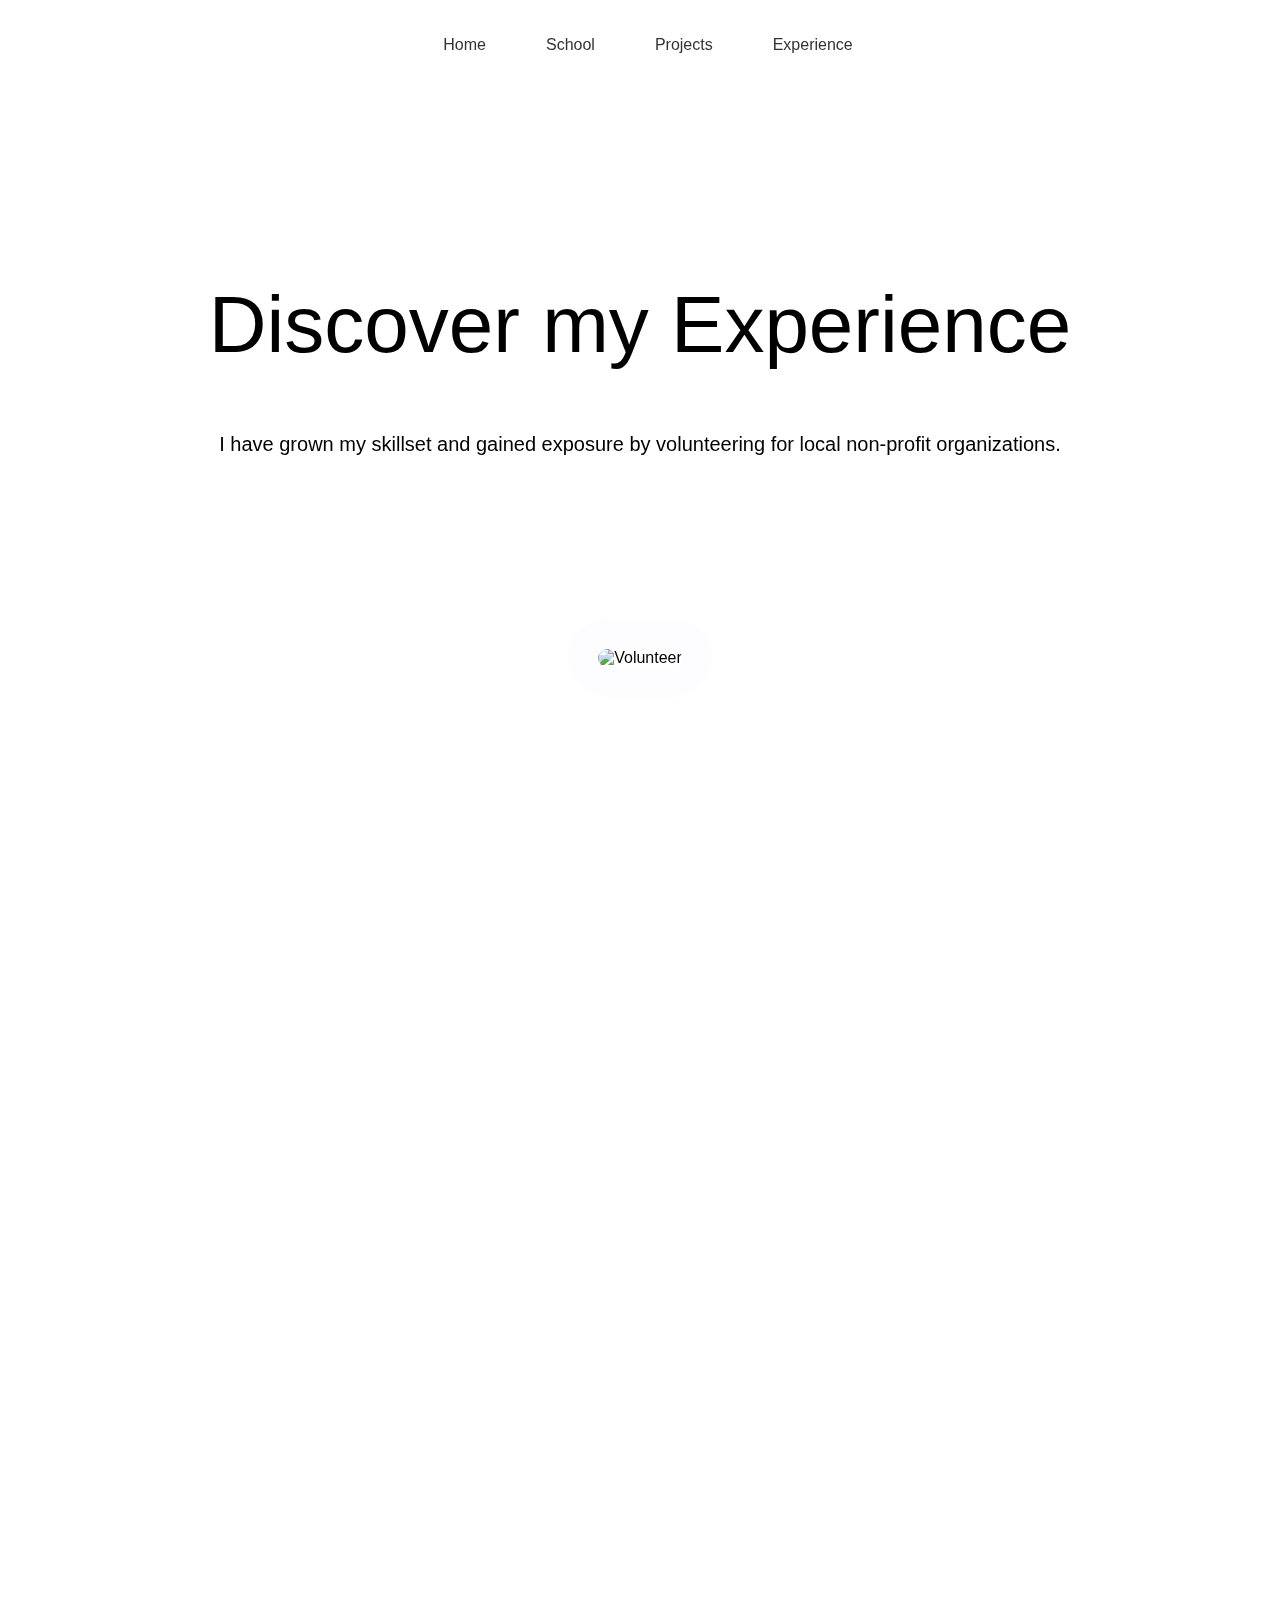
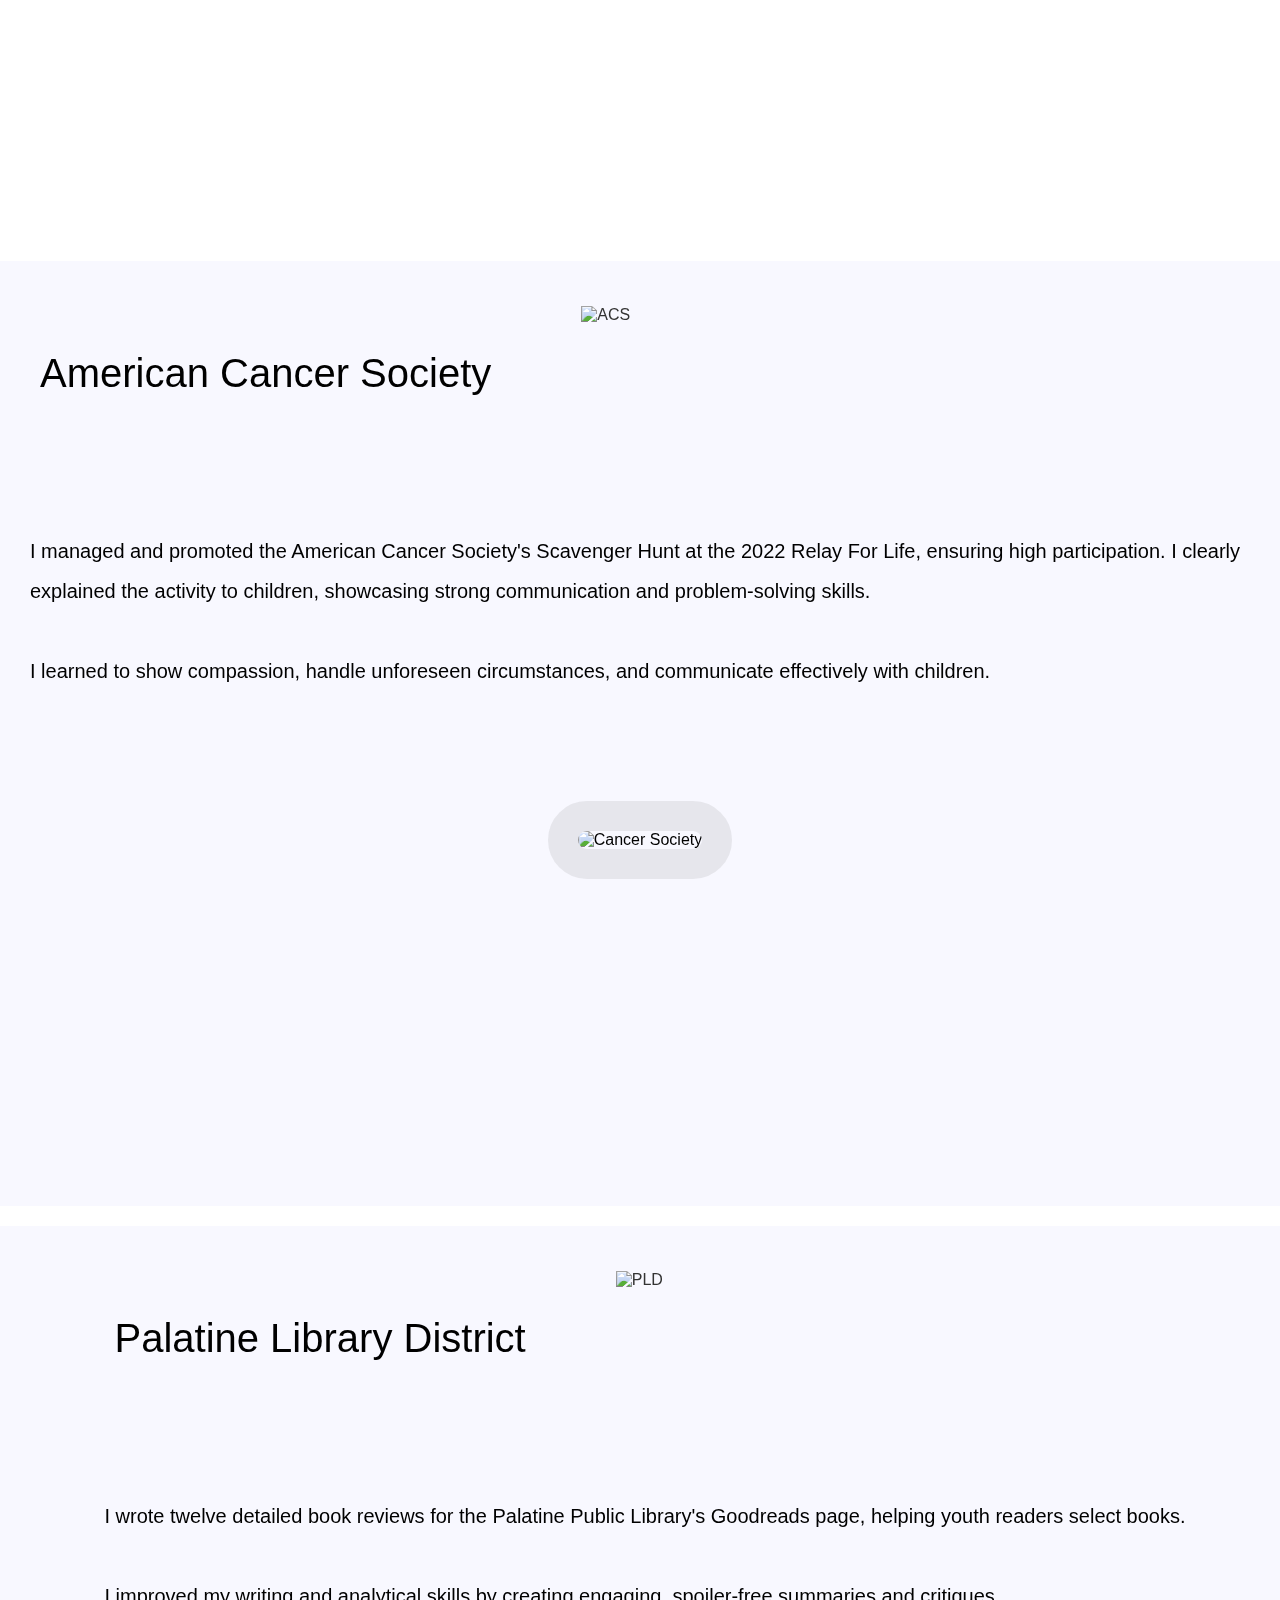
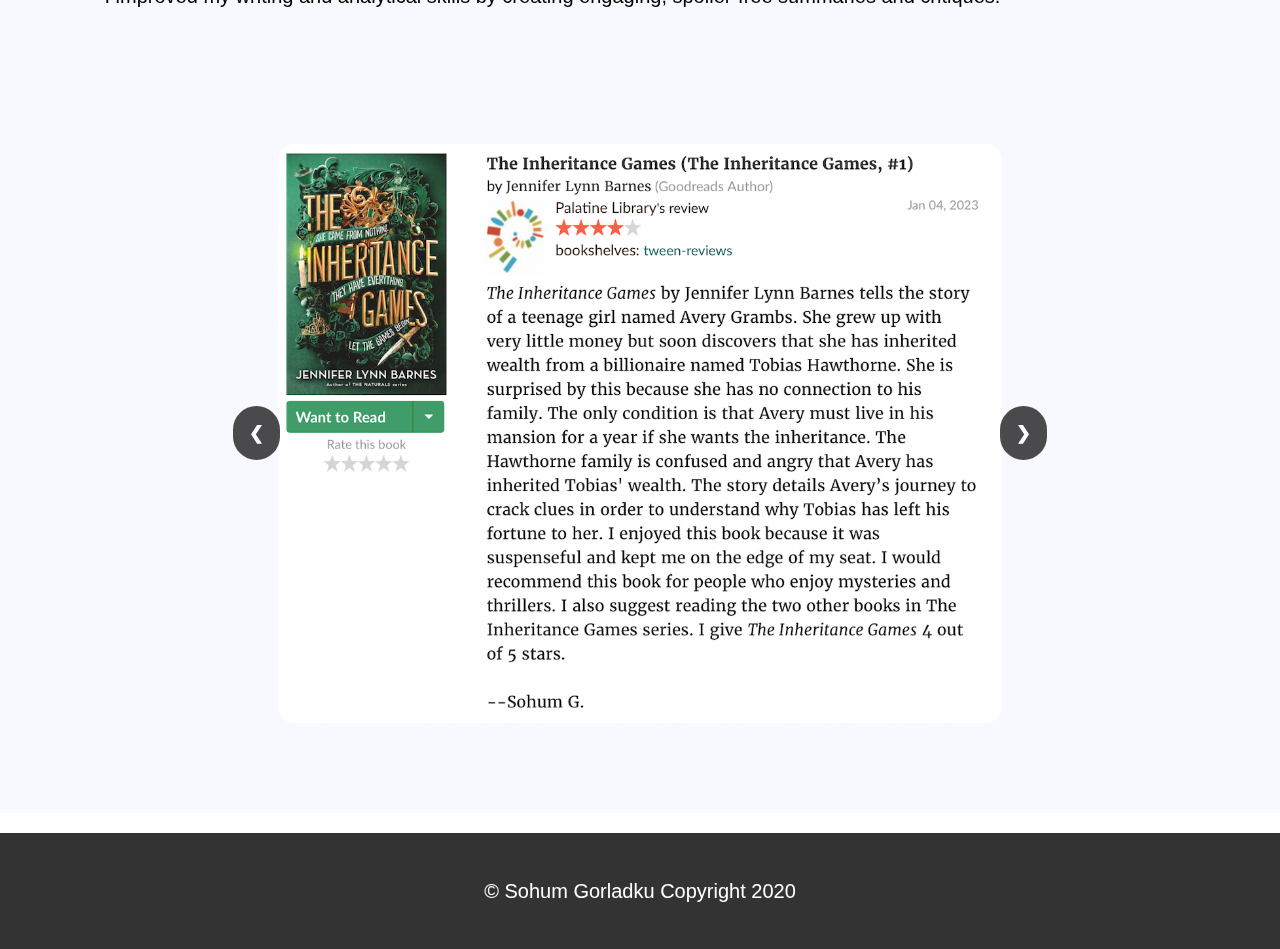
==== commit d795455c: "Update experience.html" ====
--- a/experience.html
+++ b/experience.html
@@ -27,7 +27,7 @@
         </div>
     </div>
 
-    <div id="SRow2Rectangle1" style = "min-height: 150vh;">
+    <div id="SRow2Rectangle1" style = "max-height: 140vh;">
         <div class="content-wrapper">
             <div class="acs">
                 <h1 class="volunteer-title">American Cancer Society</h1>
--- a/style.css
+++ b/style.css
@@ -6,7 +6,6 @@
     -moz-osx-font-smoothing: grayscale;
     font-family: "San Francisco Text", -apple-system, BlinkMacSystemFont, "Segoe UI", Roboto, "Helvetica Neue", Arial, sans-serif;
     /* text-align: center;*/
-    color: blue;
     /* padding-top: 2%; */ /*If you need some distance from top to start anything*/
     
     }
@@ -517,6 +516,7 @@
             height: auto; /* Ensures image doesn't stretch beyond aspect ratio */
         }
         .math-image {
+            display: block;
             max-width: 60%; /* Maximum width for mobile devices */
             max-height: 300px; /* Maximum height for mobile devices */
             margin-top: 10px;
@@ -739,6 +739,7 @@
     
     @media screen and (max-width: 767px) {
       .button {
+        display: block;
         padding: 5px;
         border:none;
         margin-top: 1em;
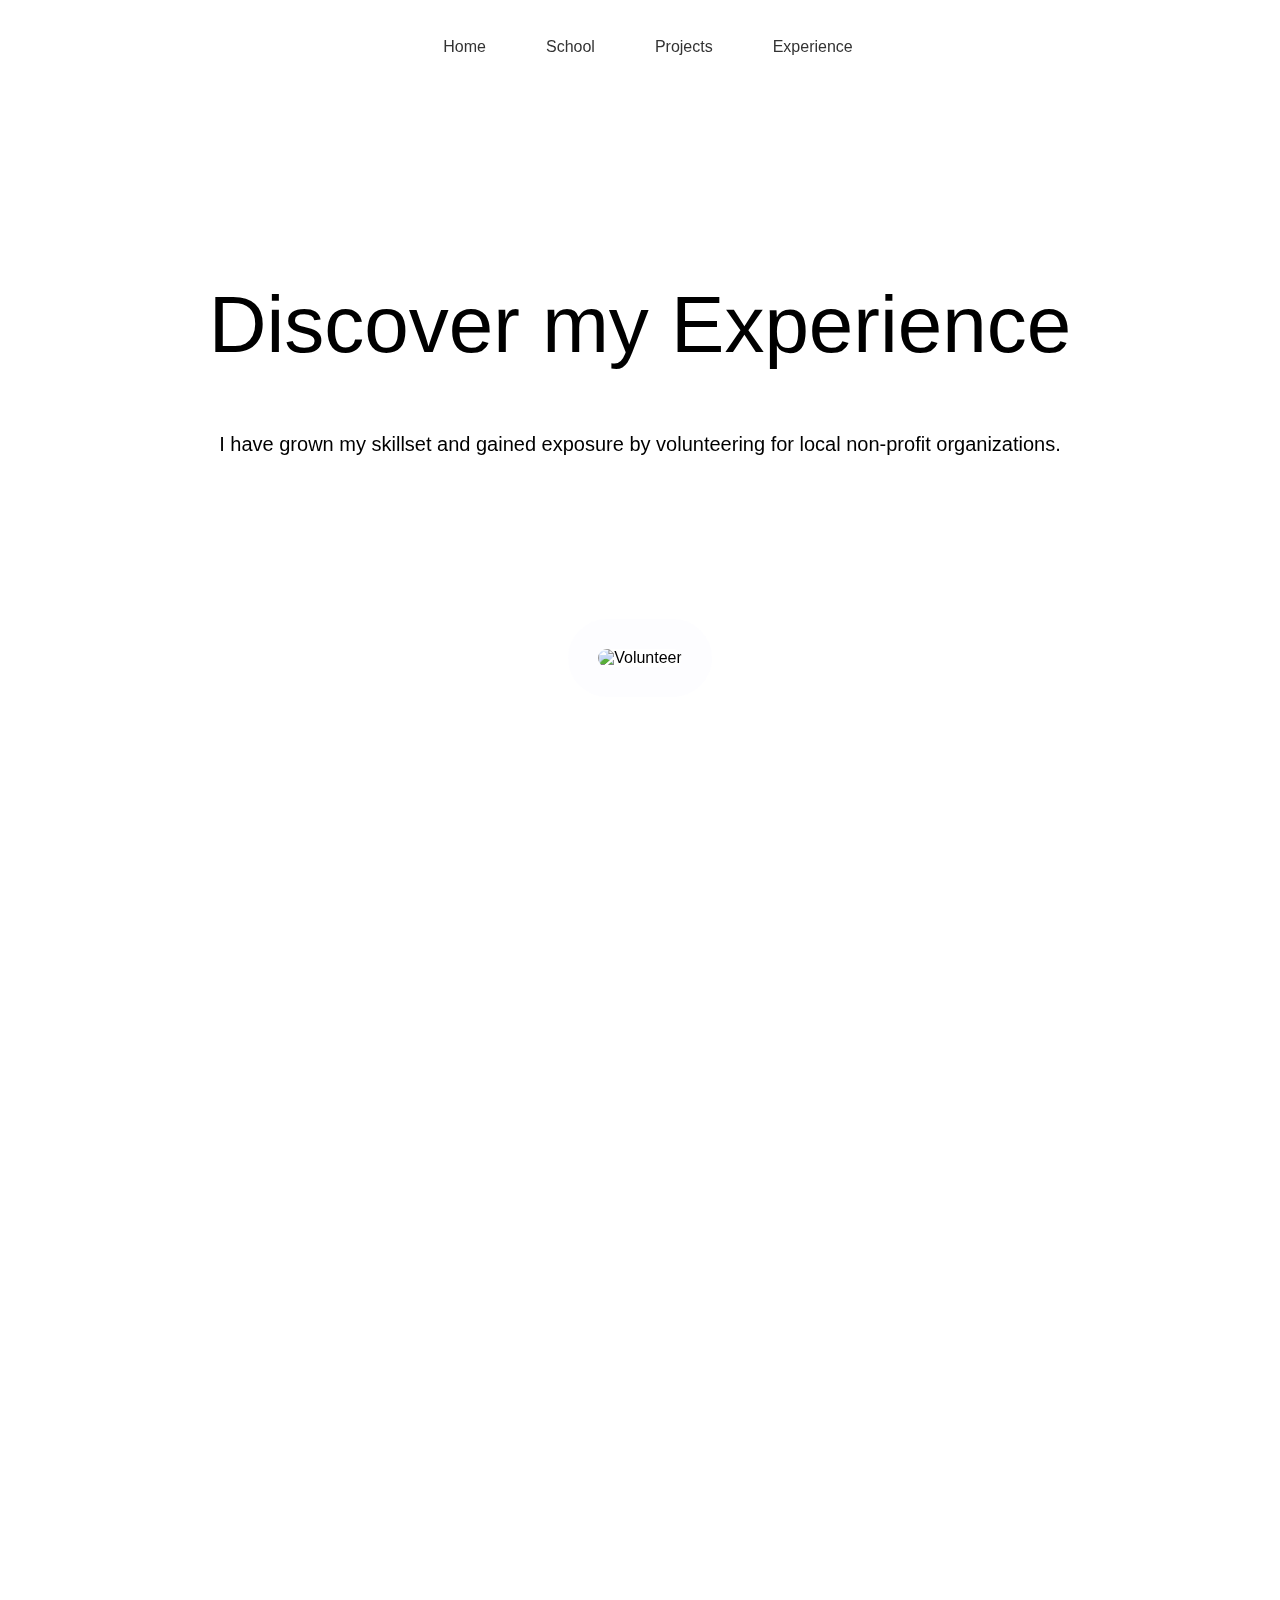
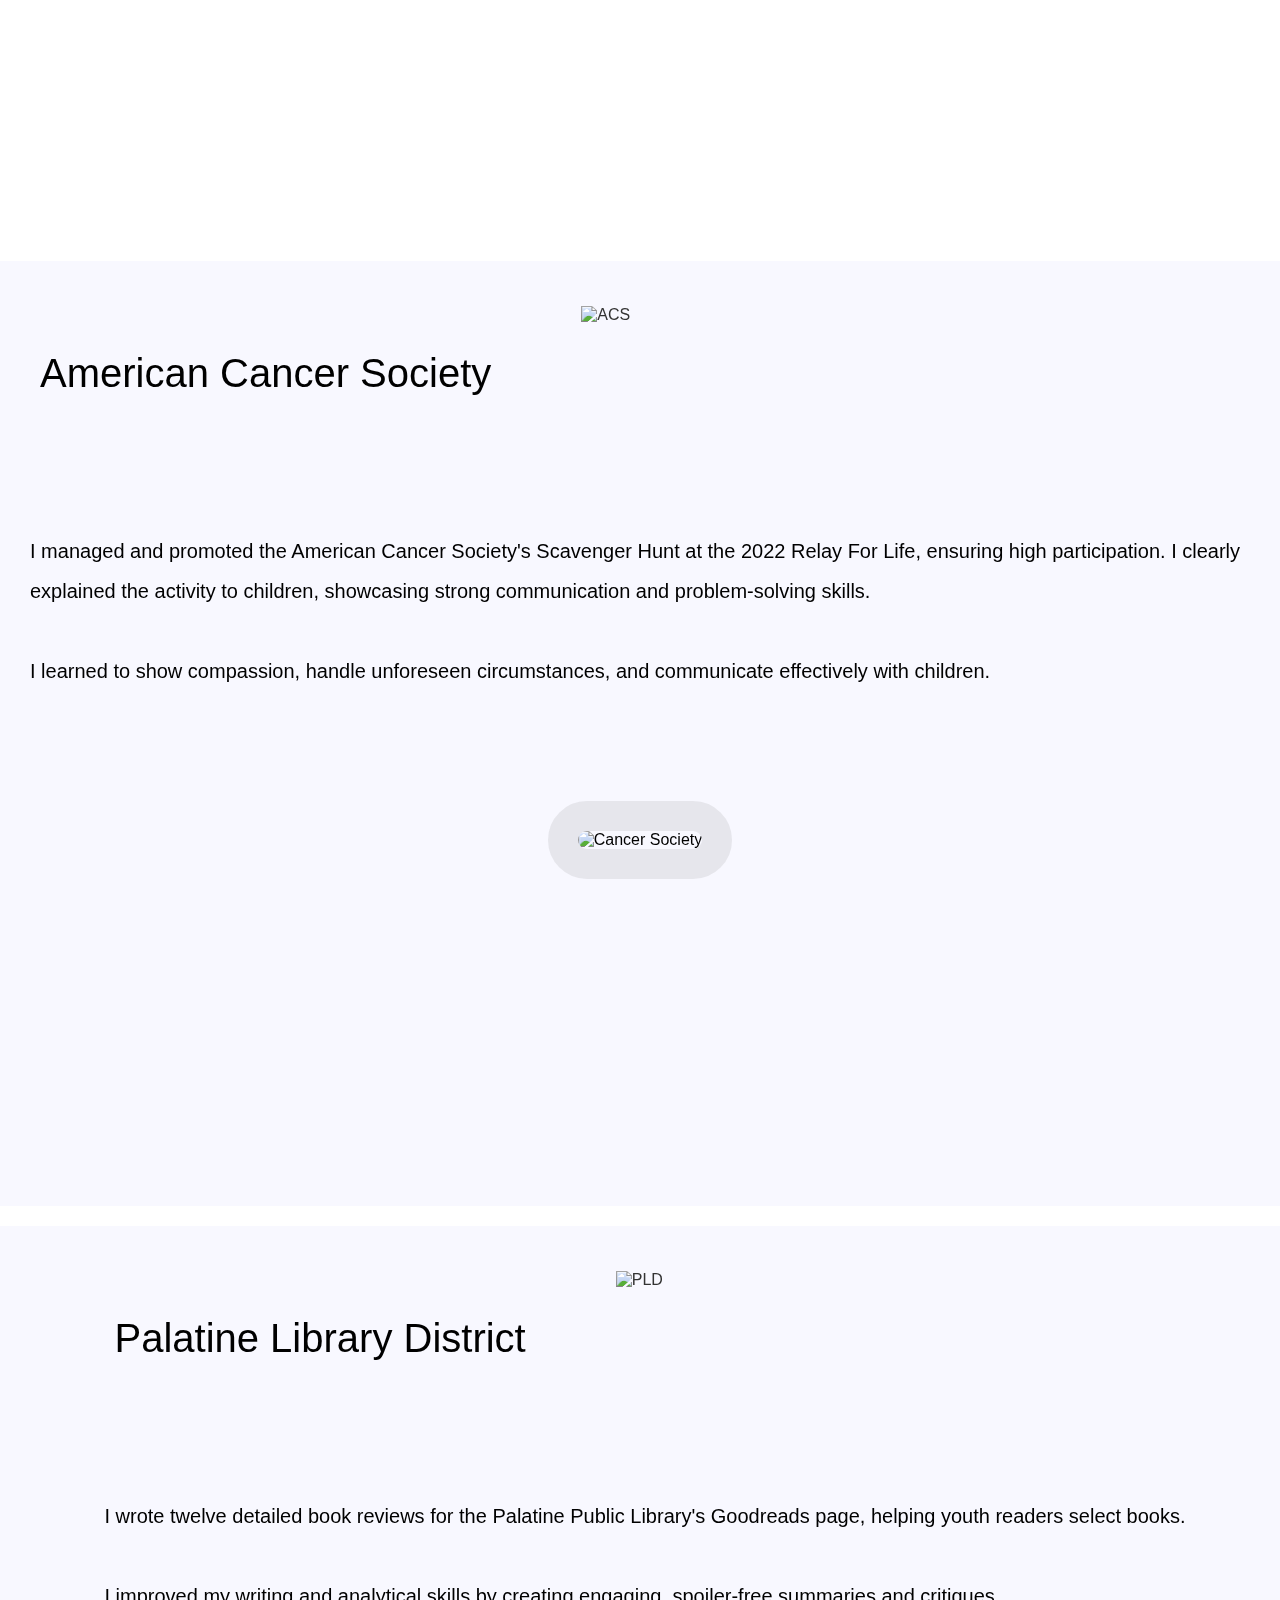
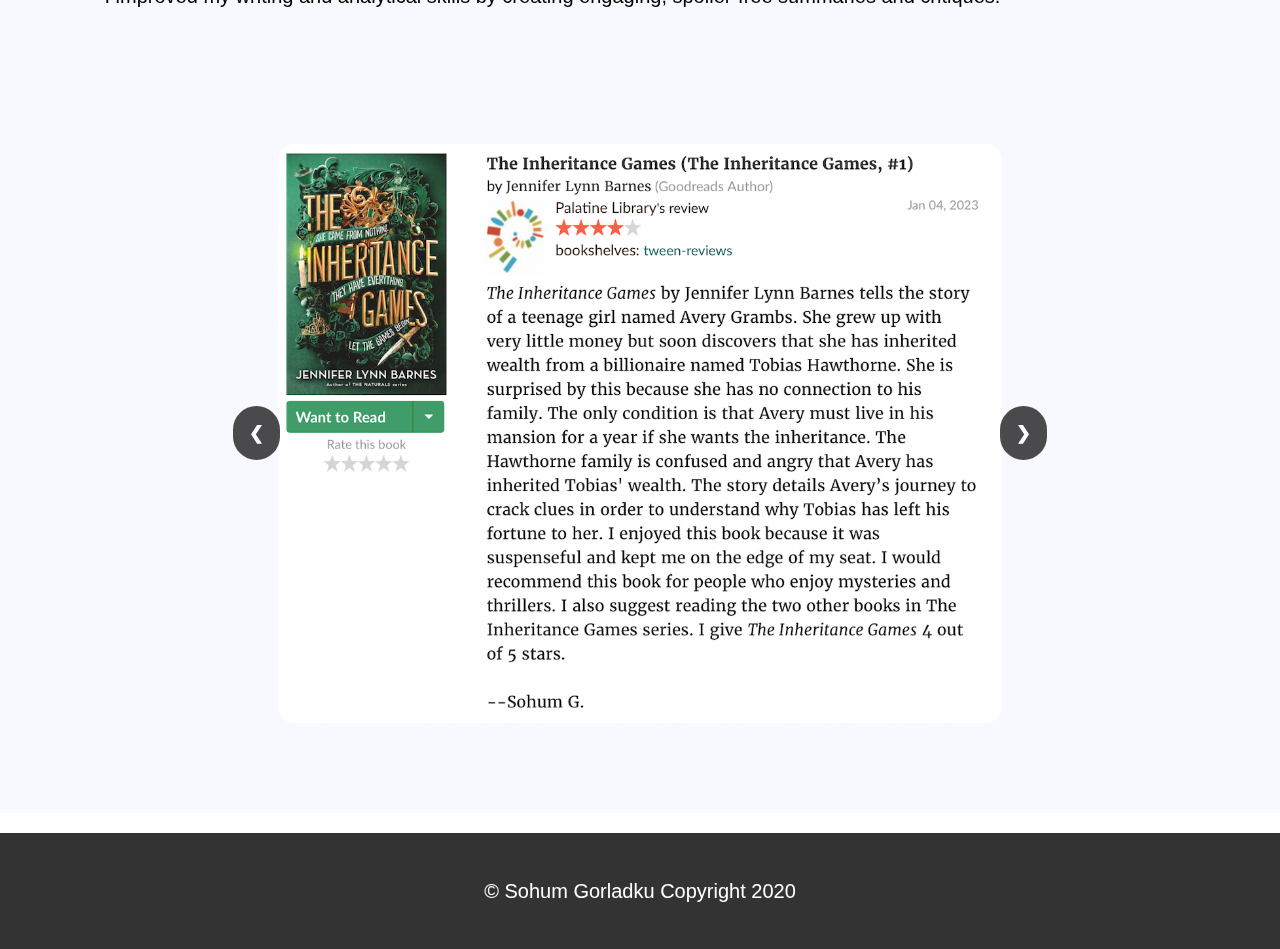
==== commit d1073bbb: "Update experience.html" ====
--- a/experience.html
+++ b/experience.html
@@ -5,6 +5,7 @@
     <title>Sohum Gorladku</title>
     <link rel="stylesheet" href="style.css" />
     <link href="https://fonts.googleapis.com/css2?family=Inter:wght@400;700&display=swap" rel="stylesheet">
+    <link rel="icon" href="favicon.ico" type="image/x-icon">
 </head>
 <body>
 <div id="GorHeader">
--- a/style.css
+++ b/style.css
@@ -7,7 +7,6 @@
     font-family: "San Francisco Text", -apple-system, BlinkMacSystemFont, "Segoe UI", Roboto, "Helvetica Neue", Arial, sans-serif;
     /* text-align: center;*/
     /* padding-top: 2%; */ /*If you need some distance from top to start anything*/
-    
     }
     
     .skills-container {
@@ -91,11 +90,6 @@
         font-weight: 500;
         font-size: 40px;
     }
-
-    .split-text {
-        font-size: 16px;
-        font-weight: 500;
-    }
     
     
     p {
@@ -120,6 +114,11 @@
         p {
             font-size:12px;
             line-height: 2;
+        }
+
+        .split-text {
+        font-size: 16px;
+        font-weight: 500;
         }
             
     }
@@ -272,7 +271,7 @@
     .sul {
         display: flex;
         justify-content: center; /* Centering the items horizontally */
-        padding: 8px;
+        padding: 10px;
         margin: 0;
         list-style-type: none;
     }
@@ -516,7 +515,6 @@
             height: auto; /* Ensures image doesn't stretch beyond aspect ratio */
         }
         .math-image {
-            display: block;
             max-width: 60%; /* Maximum width for mobile devices */
             max-height: 300px; /* Maximum height for mobile devices */
             margin-top: 10px;
@@ -524,6 +522,8 @@
             height: auto; /* Ensures image doesn't stretch beyond aspect ratio */
             border-radius: 4px;
             border: none;
+            display: block;
+            margin: 10px auto;
         }
     
         .tennis-image {
@@ -553,7 +553,7 @@
             width: auto; /* Ensures image doesn't stretch beyond aspect ratio */
             height: auto; /* Ensures image doesn't stretch beyond aspect ratio */
             margin-top: 10px;
-            border-radius: 2px;
+            border-radius: 4px;
             border: none;
         }
     
@@ -683,7 +683,7 @@
         text-align: left;
         font-size: 12px;
         line-height: 1.5;
-        margin-left: 7px;
+        margin-left: 10px;
         margin-right: 3px;
         }
     }
@@ -702,7 +702,7 @@
         text-align: left;
         font-size: 12px;
         line-height: 2;
-        margin-left: 10px;
+        margin-left: 12px;
         margin-right: 3px;
         }
     }
@@ -720,7 +720,7 @@
         text-align: left;
         font-size: 12px;
         line-height: 1.5;
-        margin-left: 4px;
+        margin-left: 10px;
         margin-right: 2px;
         }
     }
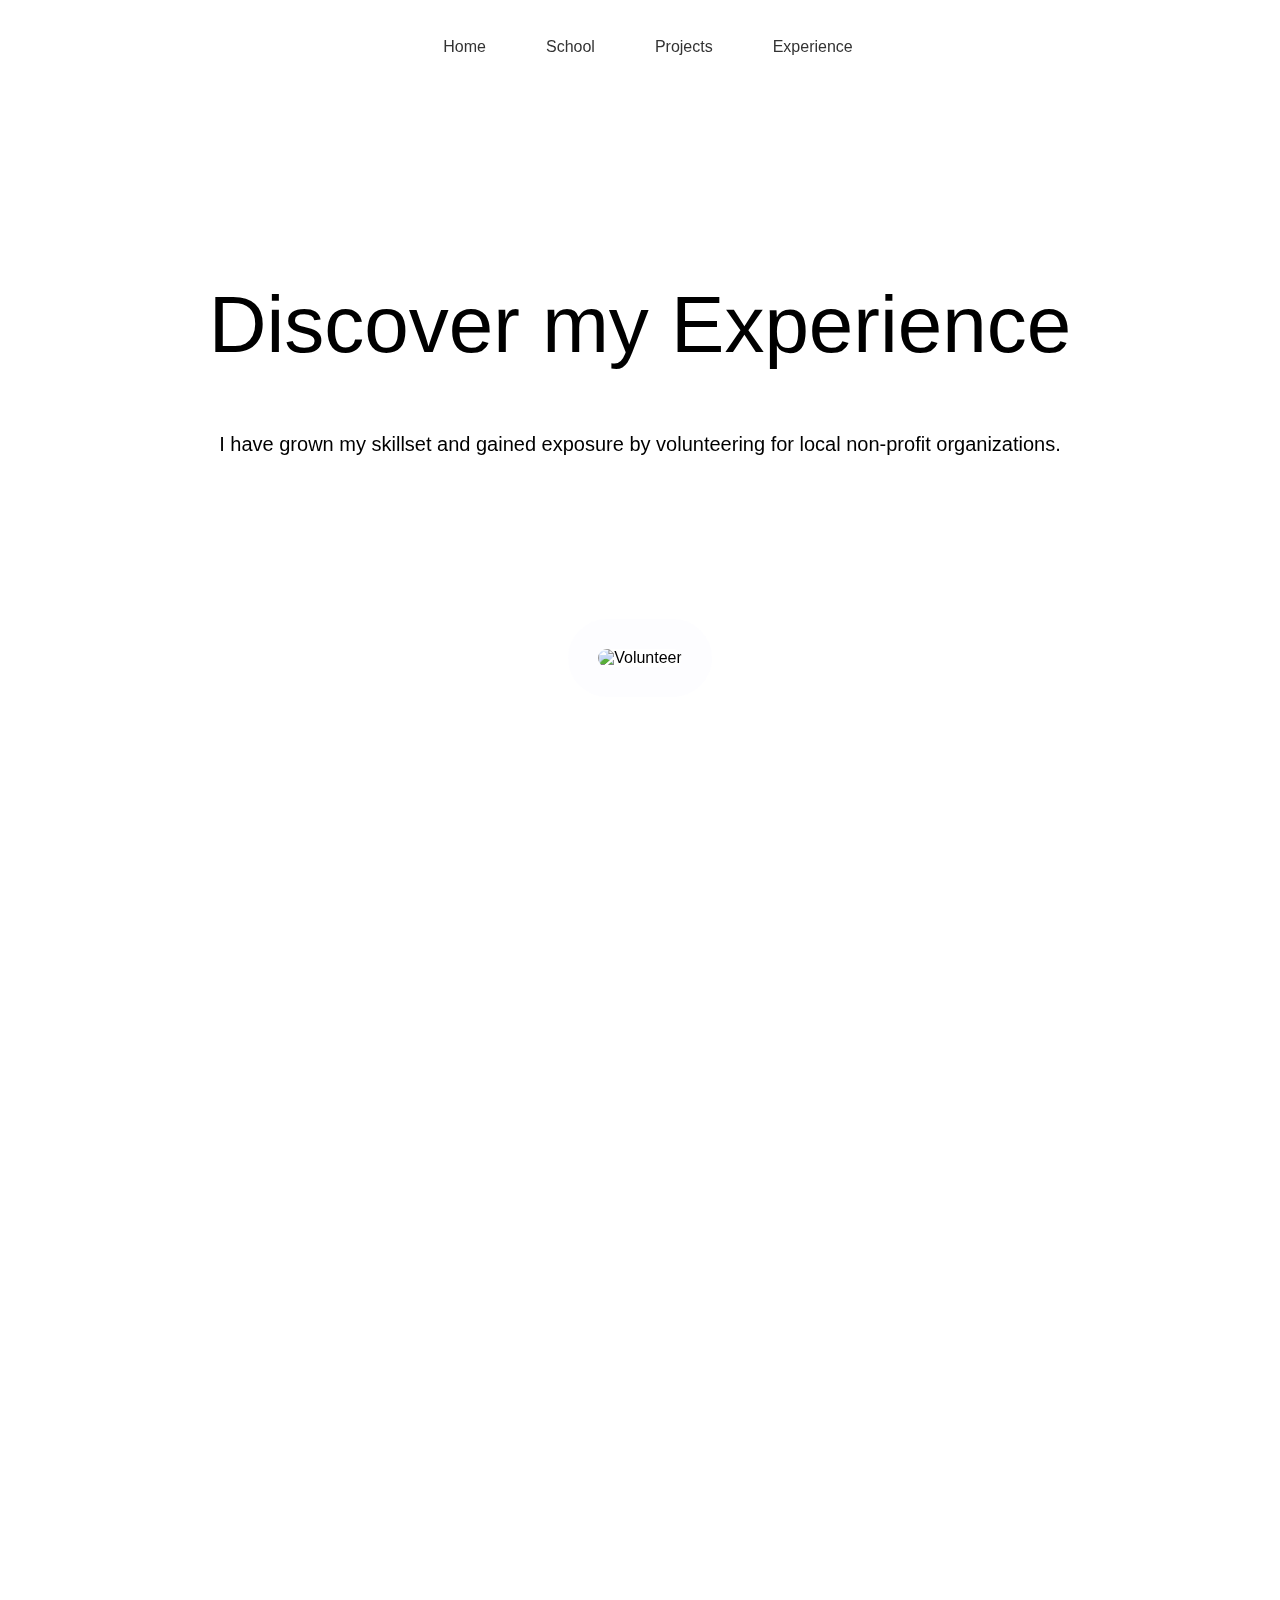
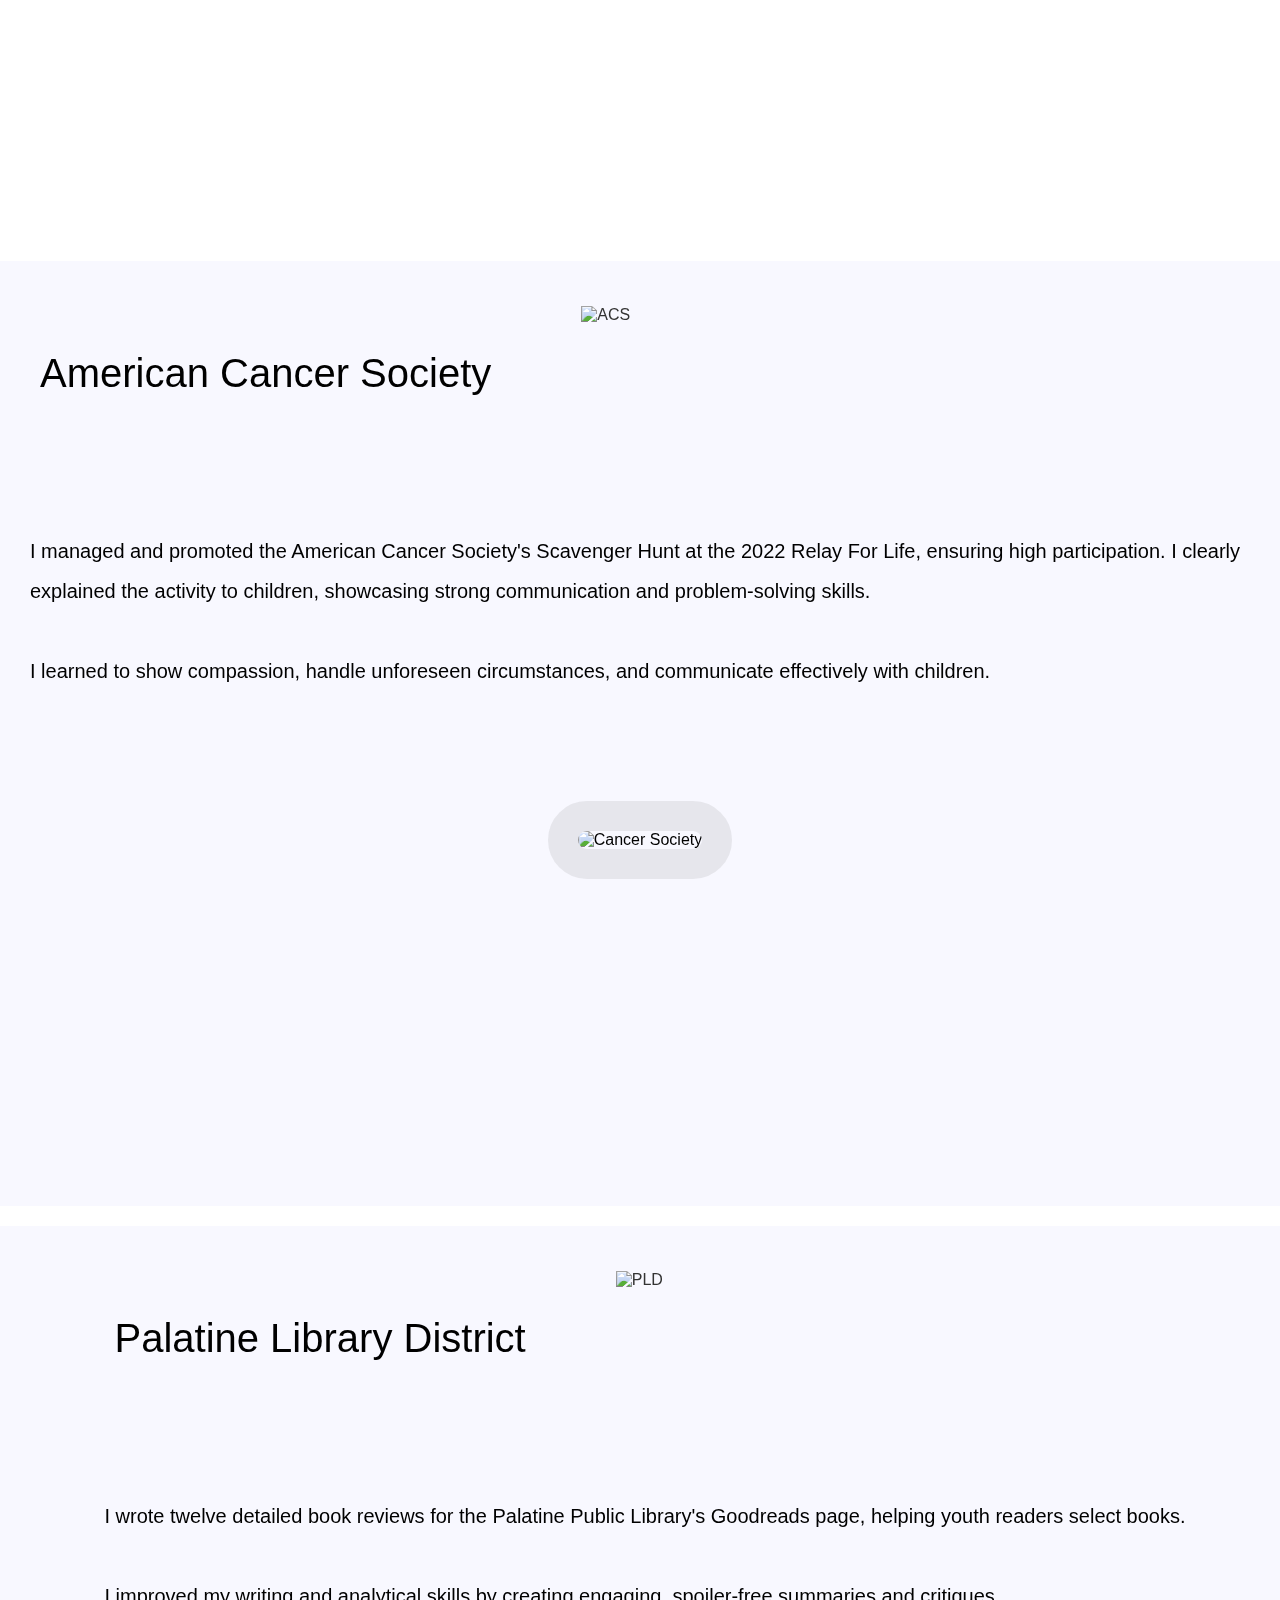
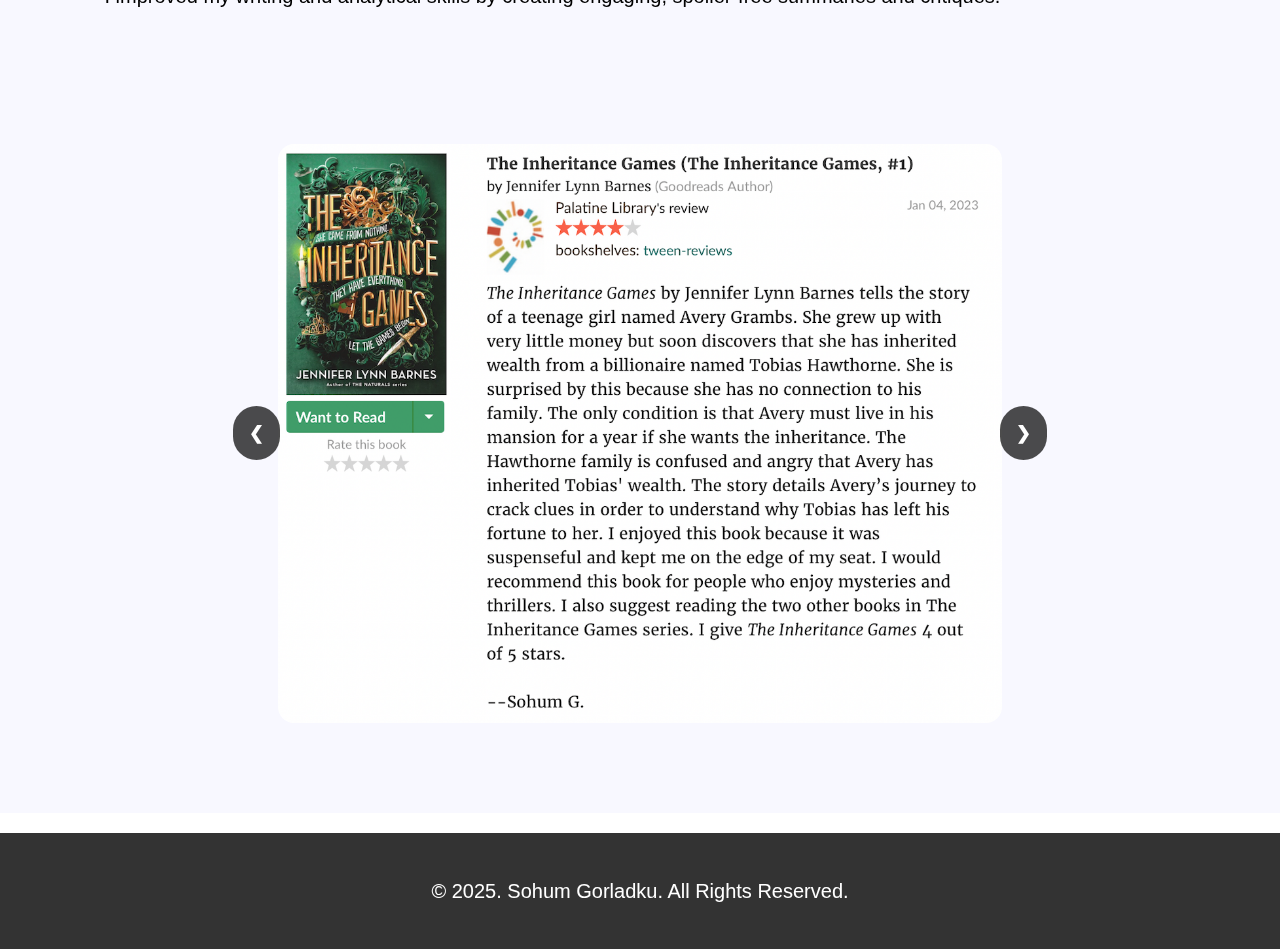
==== commit 6f05712a: "Update experience.html" ====
--- a/experience.html
+++ b/experience.html
@@ -71,7 +71,7 @@
 </div>
 
 <div id="Sfooter">
-    <p>&copy; Sohum Gorladku Copyright 2020</p>
+    <p>&copy; 2025. Sohum Gorladku. All Rights Reserved.</p>
 </div>
 
 <script>
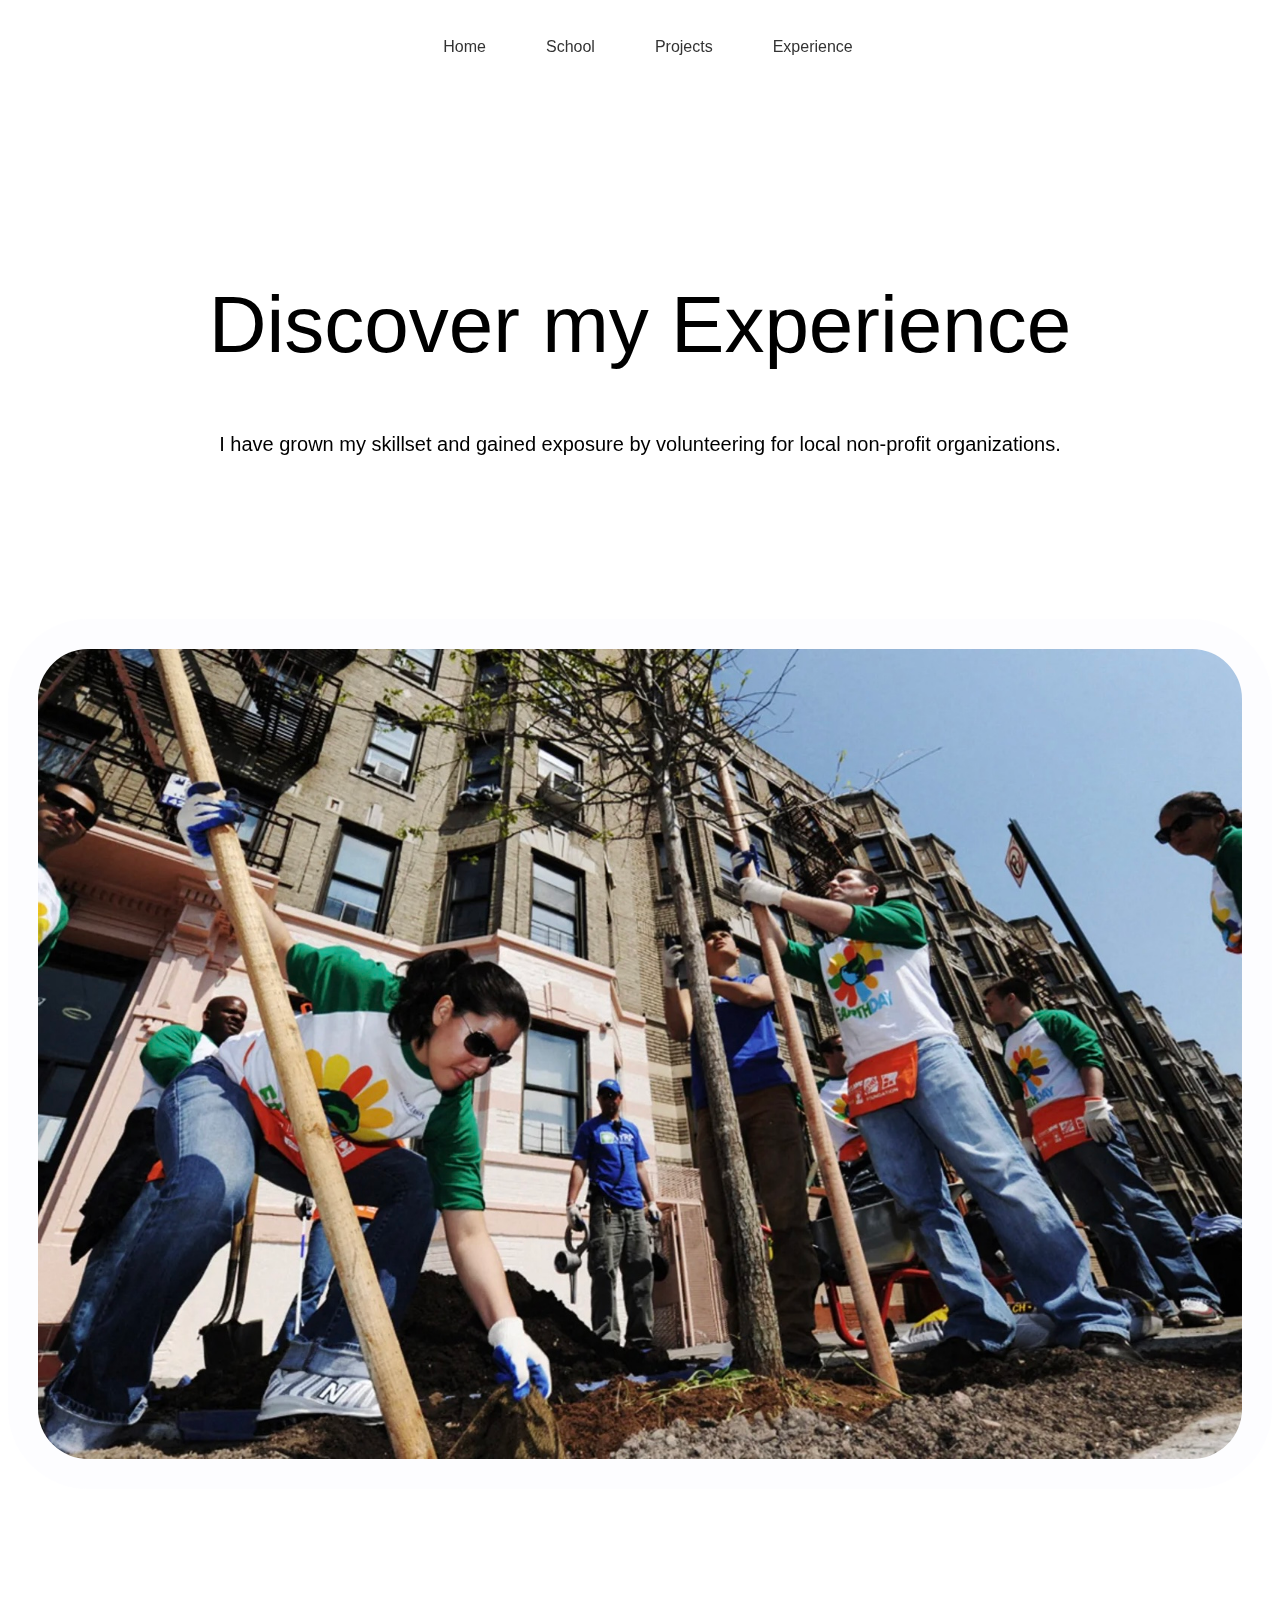
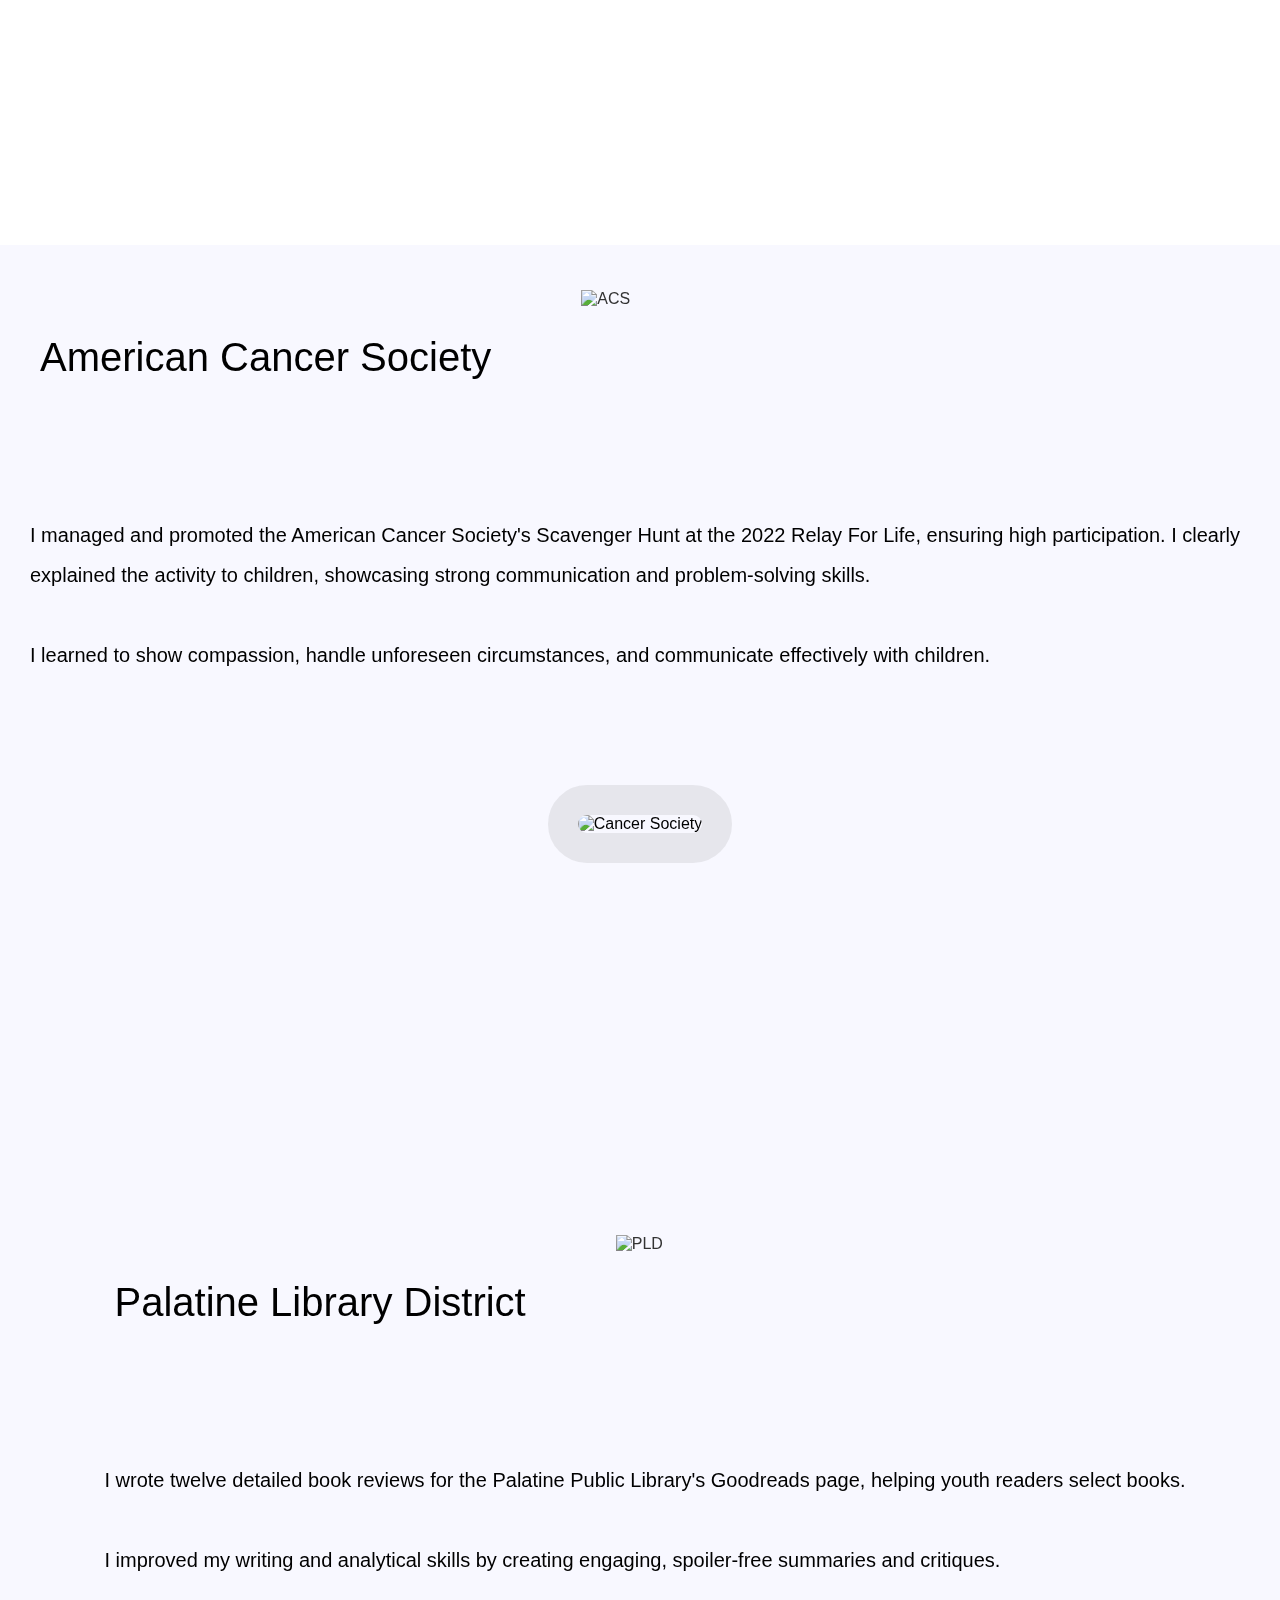
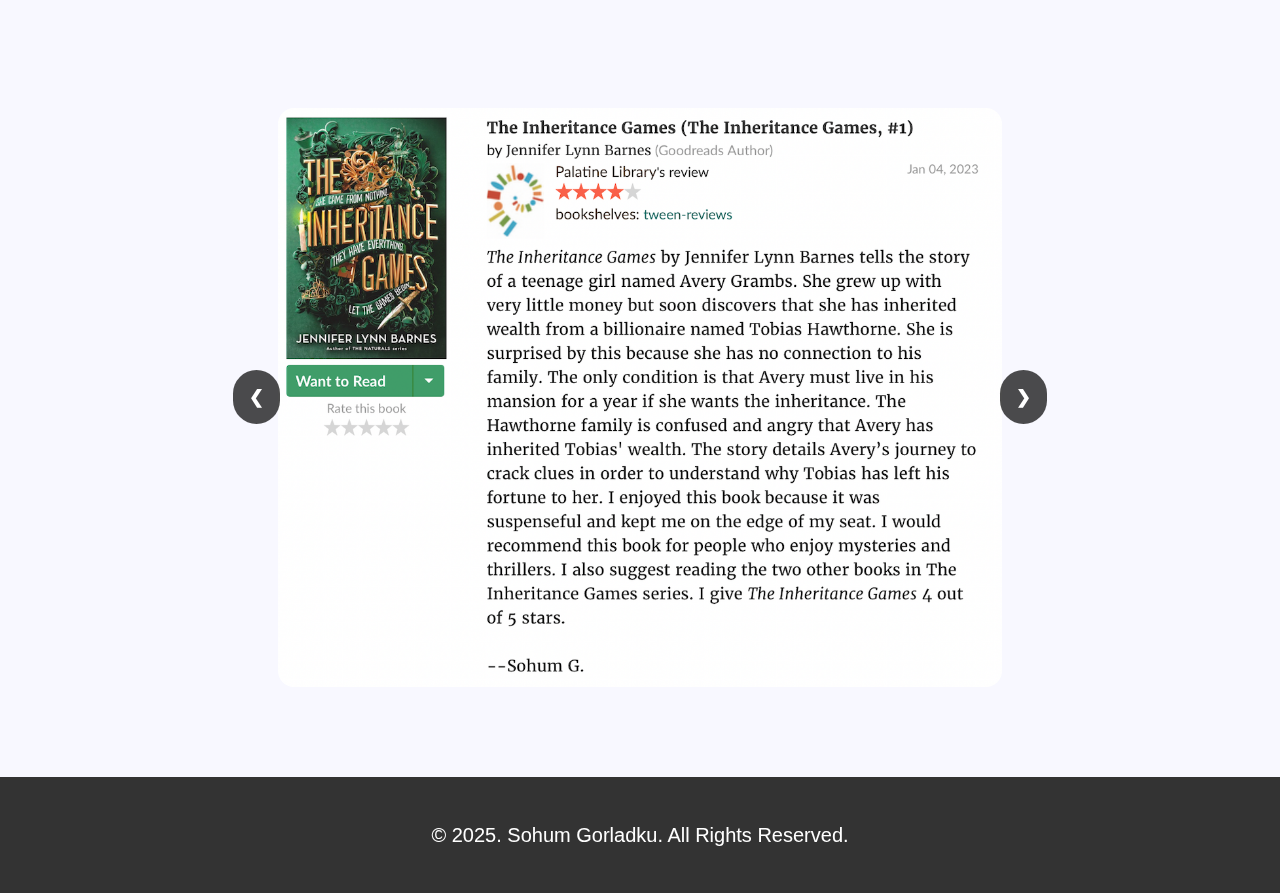
==== commit edbdd819: "Update experience.html" ====
--- a/experience.html
+++ b/experience.html
@@ -24,7 +24,7 @@
         <div id="title-wrap" class="content-wrapper">
             <h1 id="title">Discover my Experience</h1>
             <p id="title-text">I have grown my skillset and gained exposure by volunteering for local non-profit organizations. </p>
-            <img src="https://images.fastcompany.com/image/upload/f_auto,c_fit,w_3840,q_auto/fc/3060902-poster-p-1-why-volunteering-is-the-single-most-overlooked-skill-on-resumes.jpg" alt="Volunteer" class="school-image">
+            <img src="experience.jpg" alt="Volunteer" class="school-image">
         </div>
     </div>
 
@@ -37,7 +37,7 @@
                 </a>
             </div>
             <p class="volunteertext">I managed and promoted the American Cancer Society's Scavenger Hunt at the 2022 Relay For Life, ensuring high participation. I clearly explained the activity to children, showcasing strong communication and problem-solving skills. <br><br> I learned to show compassion, handle unforeseen circumstances, and communicate effectively with children.</p>
-            <img src="https://www.carnivalfoundation.com/wp-content/uploads/2019/11/0518-2019-2020-Carnival-RFL-1.jpg" alt="Cancer Society" class="walk-image">
+            <img src="relaylife" alt="Cancer Society" class="walk-image">
         </div>
     </div>
 
--- a/style.css
+++ b/style.css
@@ -130,7 +130,6 @@
         padding-top: 5vh;
         min-height: 100vh;
         margin: 0% auto 0% auto;
-        margin-bottom: 20px;
     }
     
     
@@ -353,7 +352,7 @@
     width: 100%; /* Adjust as necessary */
     height: 100%; /* Adjust as necessary */
     
-    margin-bottom: 1em;/* Margin: Top Right Bottom Left; 3.6% is for top margin so it does not overlap with my navigation*/
+    /* Margin: Top Right Bottom Left; 3.6% is for top margin so it does not overlap with my navigation*/
     /*margin: auto;*/ /* IMP: This will make this box centered. By making margin for both left-margin and right-margin to auto */
     /* padding-top: 2.9%; */ /*IMP: This top padding is needed else my navigation bar and Rectangle 1 will overlap. This is needed since I made my navigation bar sticky by making my navigation bar 'Fixed position' */
     /* Now if you give top padding to this rectangle, all rectangles below should also be giving some padding so they dont overlap */
@@ -770,7 +769,7 @@
     max-height: 200vh;
     background-color:ghostwhite;
     margin: 0% auto 0% auto;
-    margin-bottom: 20px;
+    
     /* margin: auto; */ /* IMP: This will make this box centered. By making margin for both left-margin and right-margin to auto */
     
     /* padding-top: 1%; */
@@ -792,7 +791,7 @@
     width: 100%; /* Adjust as necessary */
     height: 100%; /* Adjust as necessary */
     margin: 0% auto 0% auto; /* IMP: This will make this box centered. By making margin for both left-margin and right-margin to auto */
-    margin-bottom: 20px;
+    
     /* padding-top: 5%; */
     }
     
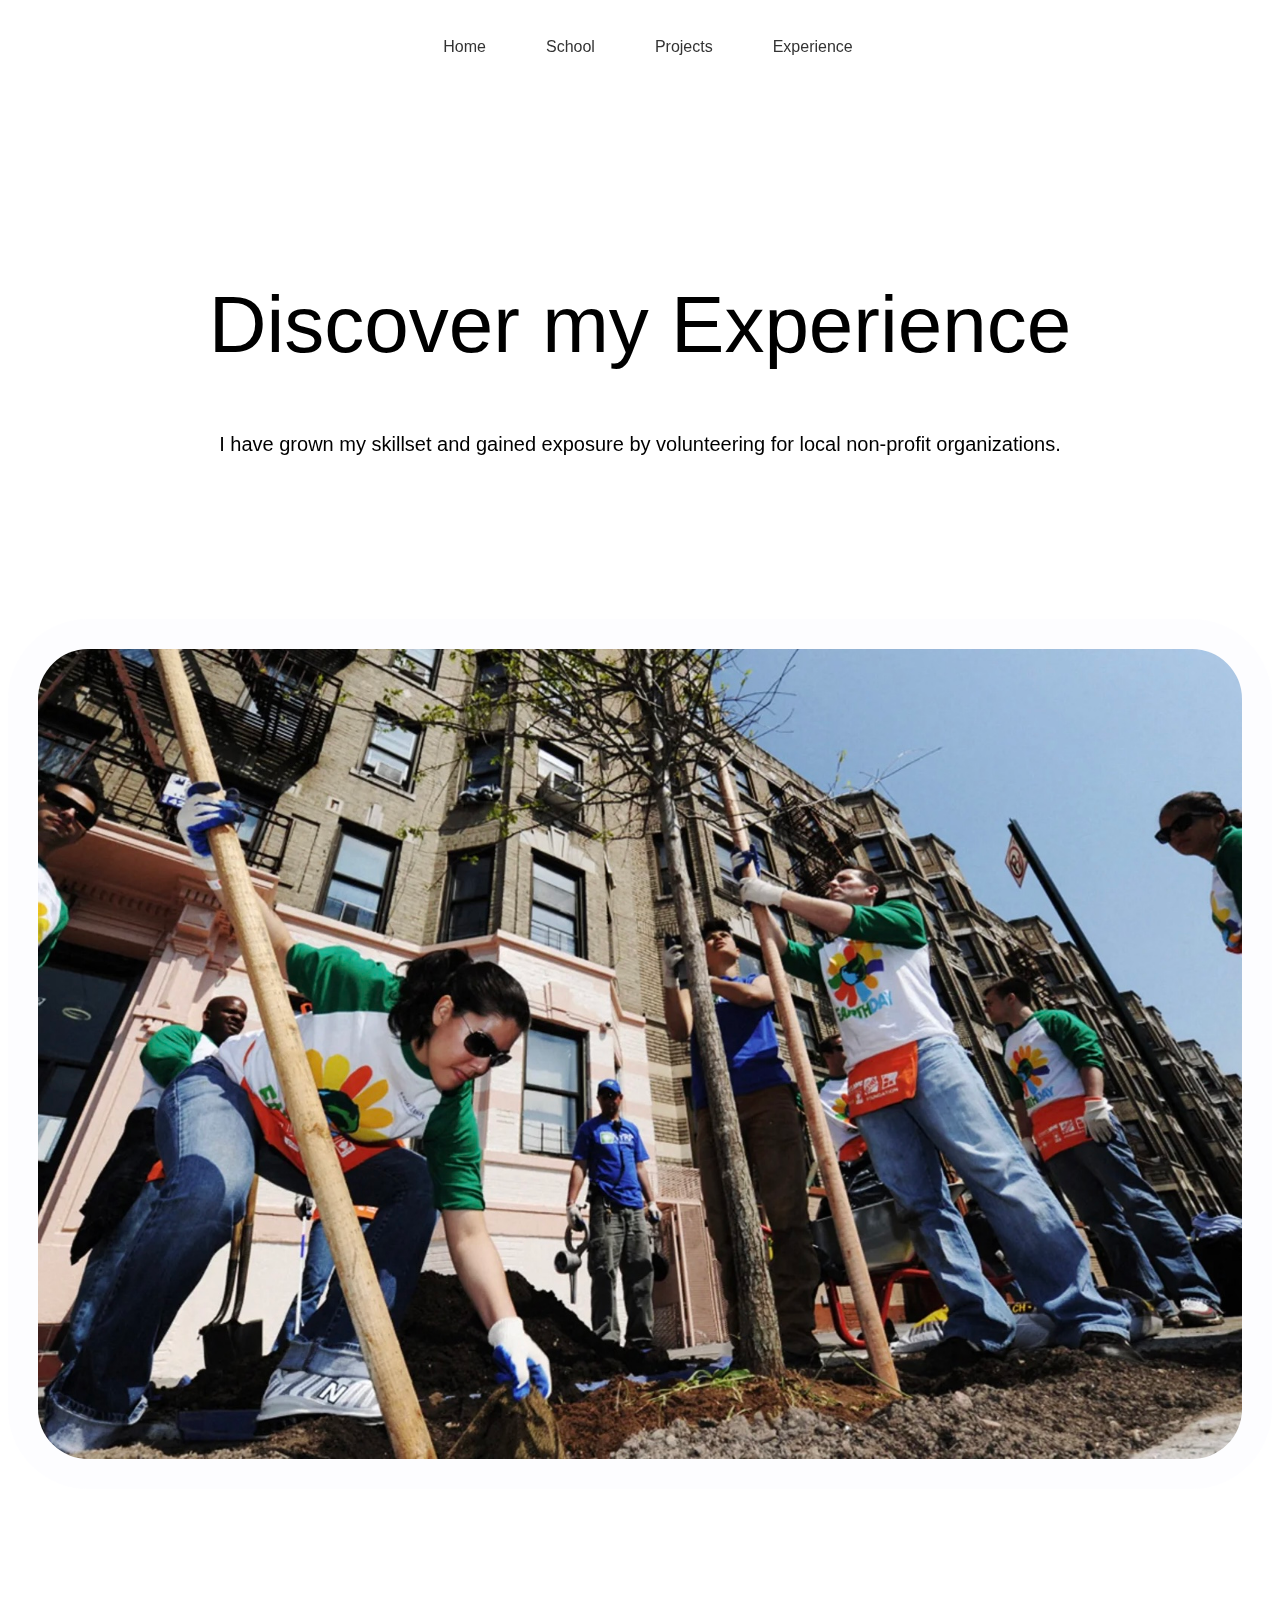
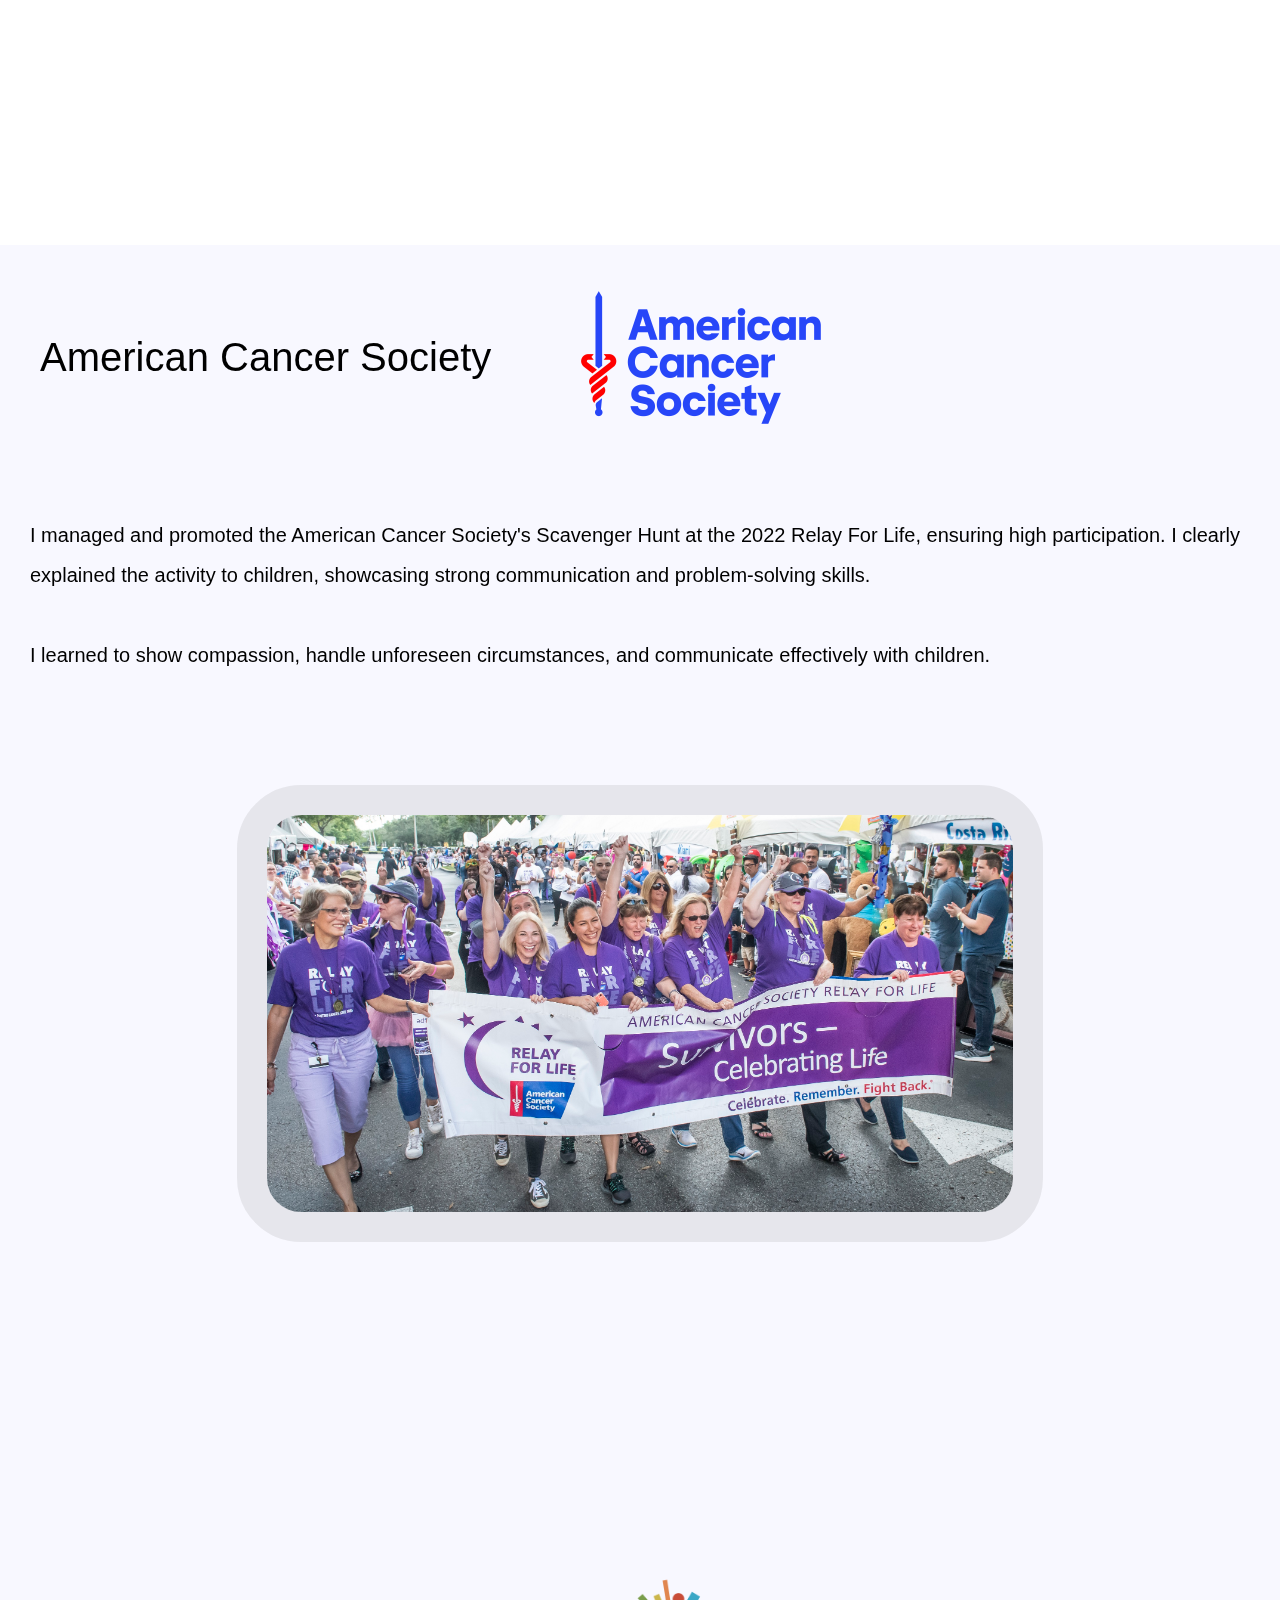
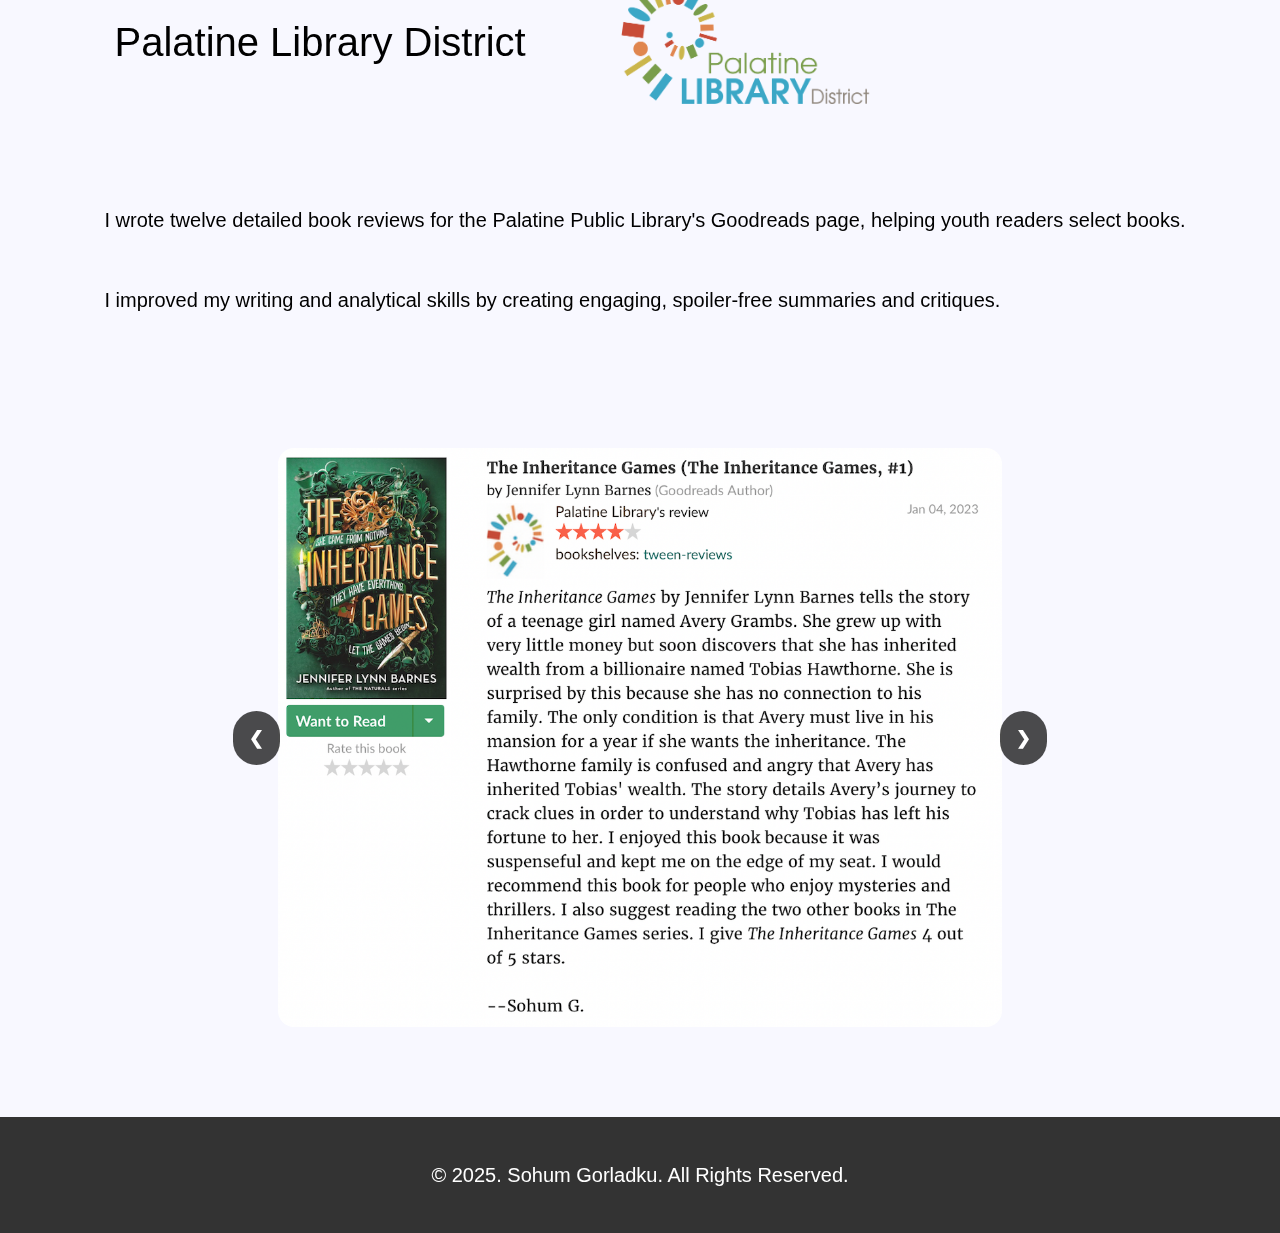
==== commit 0d7030cc: "Update experience.html" ====
--- a/experience.html
+++ b/experience.html
@@ -33,11 +33,11 @@
             <div class="acs">
                 <h1 class="volunteer-title">American Cancer Society</h1>
                 <a href="https://www.cancer.org/involved/fundraise/relay-for-life.html" class="acs-image" target="_blank">
-                    <img src="https://1000logos.net/wp-content/uploads/2023/02/American-Cancer-Society-logo.png" alt="ACS" class="acs-image">
+                    <img src="acs.PNG" alt="ACS" class="acs-image">
                 </a>
             </div>
             <p class="volunteertext">I managed and promoted the American Cancer Society's Scavenger Hunt at the 2022 Relay For Life, ensuring high participation. I clearly explained the activity to children, showcasing strong communication and problem-solving skills. <br><br> I learned to show compassion, handle unforeseen circumstances, and communicate effectively with children.</p>
-            <img src="relaylife" alt="Cancer Society" class="walk-image">
+            <img src="relaylife.JPG" alt="Cancer Society" class="walk-image">
         </div>
     </div>
 
@@ -46,7 +46,7 @@
             <div class="acs" >
                 <h1 class="volunteer-title" style="text-align: left; margin-left: 1em;">Palatine Library District</h1>
                 <a href="https://www.goodreads.com/user/show/82035043-palatine-library" class="pld-image" target="_blank">
-                    <img src="https://www.palatinelibrary.org/sites/default/files/PLDLogo1200x630.png" alt="PLD" class="acs-image">
+                    <img src="library.PNG" alt="PLD" class="acs-image">
                 </a>
             </div>
             <p class="volunteertext">I wrote twelve detailed book reviews for the Palatine Public Library's Goodreads page, helping youth readers select books. <br><br> I improved my writing and analytical skills by creating engaging, spoiler-free summaries and critiques.</p>
